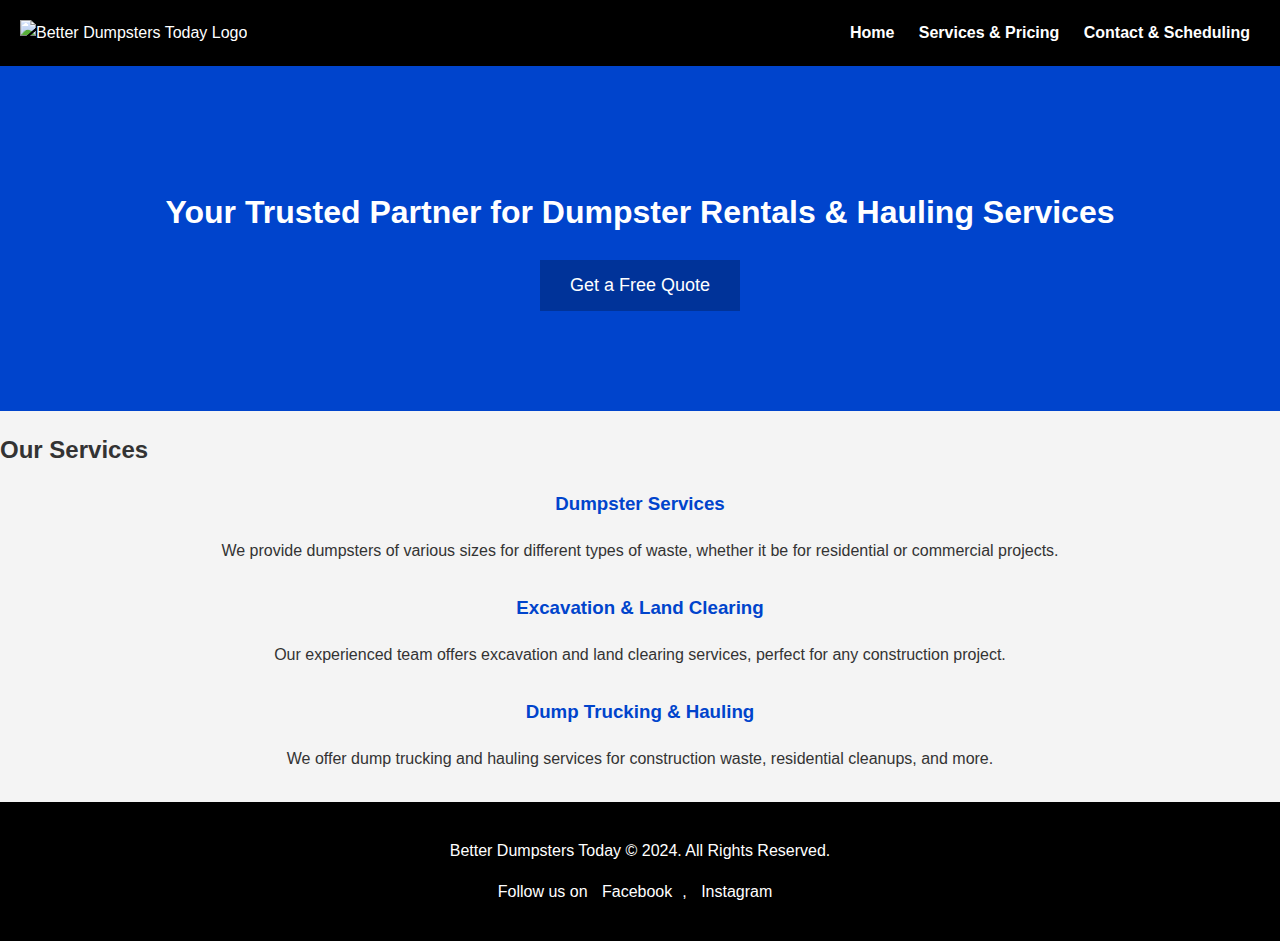
==== index.html @ 588a7b99 "Initial commit for Better Dumpsters Today website" ====
<!DOCTYPE html>
<html lang="en">

<head>
  <meta charset="UTF-8">
  <meta name="viewport" content="width=device-width, initial-scale=1.0">
  <title>Better Dumpsters Today</title>
  <link rel="stylesheet" href="css/style.css">
</head>

<body>
<!-- Header -->
<header>
  <div class="logo">
    <img src="images/logo.png" alt="Better Dumpsters Today Logo">
  </div>
  <nav>
    <a href="index.html">Home</a>
    <a href="services.html">Services & Pricing</a>
    <a href="contact.html">Contact & Scheduling</a>
  </nav>
</header>

<!-- Hero Section -->
<section id="home" class="hero">
  <h1>Your Trusted Partner for Dumpster Rentals & Hauling Services</h1>
  <button onclick="location.href='contact.html'" class="cta-button">Get a Free Quote</button>
</section>

<!-- Services Overview -->
<section id="services">
  <h2>Our Services</h2>
  <div class="service">
    <h3>Dumpster Services</h3>
    <p>We provide dumpsters of various sizes for different types of waste, whether it be for residential or commercial projects.</p>
  </div>
  <div class="service">
    <h3>Excavation & Land Clearing</h3>
    <p>Our experienced team offers excavation and land clearing services, perfect for any construction project.</p>
  </div>
  <div class="service">
    <h3>Dump Trucking & Hauling</h3>
    <p>We offer dump trucking and hauling services for construction waste, residential cleanups, and more.</p>
  </div>
</section>

<!-- Footer -->
<footer>
  <p>Better Dumpsters Today &copy; 2024. All Rights Reserved.</p>
  <p>Follow us on <a href="#">Facebook</a>, <a href="#">Instagram</a></p>
</footer>

<!-- Scripts -->
<script src="js/app.js"></script>
</body>

</html>
---- css/style.css ----
/* css/style.css */

/* General Styles */
body {
    font-family: Arial, sans-serif;
    margin: 0;
    padding: 0;
    box-sizing: border-box;
    line-height: 1.6;
    background-color: #f4f4f4;
    color: #333;
}

header {
    background-color: #000;
    color: #fff;
    padding: 20px;
    display: flex;
    justify-content: space-between;
    align-items: center;
}

header nav a {
    color: #fff;
    margin: 0 10px;
    text-decoration: none;
    font-weight: bold;
}

header nav a:hover {
    text-decoration: underline;
}

.hero {
    background-color: #0044cc;
    color: #fff;
    padding: 100px 20px;
    text-align: center;
}

.cta-button {
    background-color: #003399;
    color: #fff;
    padding: 15px 30px;
    border: none;
    font-size: 18px;
    cursor: pointer;
    transition: background-color 0.3s;
}

.cta-button:hover {
    background-color: #002266;
}

/* Services Section */
.services-section {
    padding: 50px 20px;
    background-color: #fff;
}

.service {
    margin-bottom: 30px;
    text-align: center;
}

.service img {
    width: 100%;
    max-width: 300px;
    height: auto;
}

.service h3 {
    color: #0044cc;
}

/* Contact Section */
.contact-section {
    padding: 50px 20px;
    background-color: #f2f2f2;
}

form label {
    display: block;
    margin-bottom: 5px;
    font-weight: bold;
}

form input, form select {
    width: 100%;
    padding: 10px;
    margin-bottom: 20px;
    border: 1px solid #ccc;
    border-radius: 5px;
}

form button {
    background-color: #0044cc;
    color: #fff;
    padding: 10px 20px;
    border: none;
    cursor: pointer;
    transition: background-color 0.3s;
}

form button:hover {
    background-color: #003399;
}

/* Footer */
footer {
    background-color: #000;
    color: #fff;
    padding: 20px;
    text-align: center;
}

footer a {
    color: #fff;
    text-decoration: none;
    margin: 0 10px;
}

footer a:hover {
    text-decoration: underline;
}

/* Responsive Styles */
@media (max-width: 768px) {
    header {
        flex-direction: column;
        text-align: center;
    }

    .hero {
        padding: 50px 20px;
    }
}
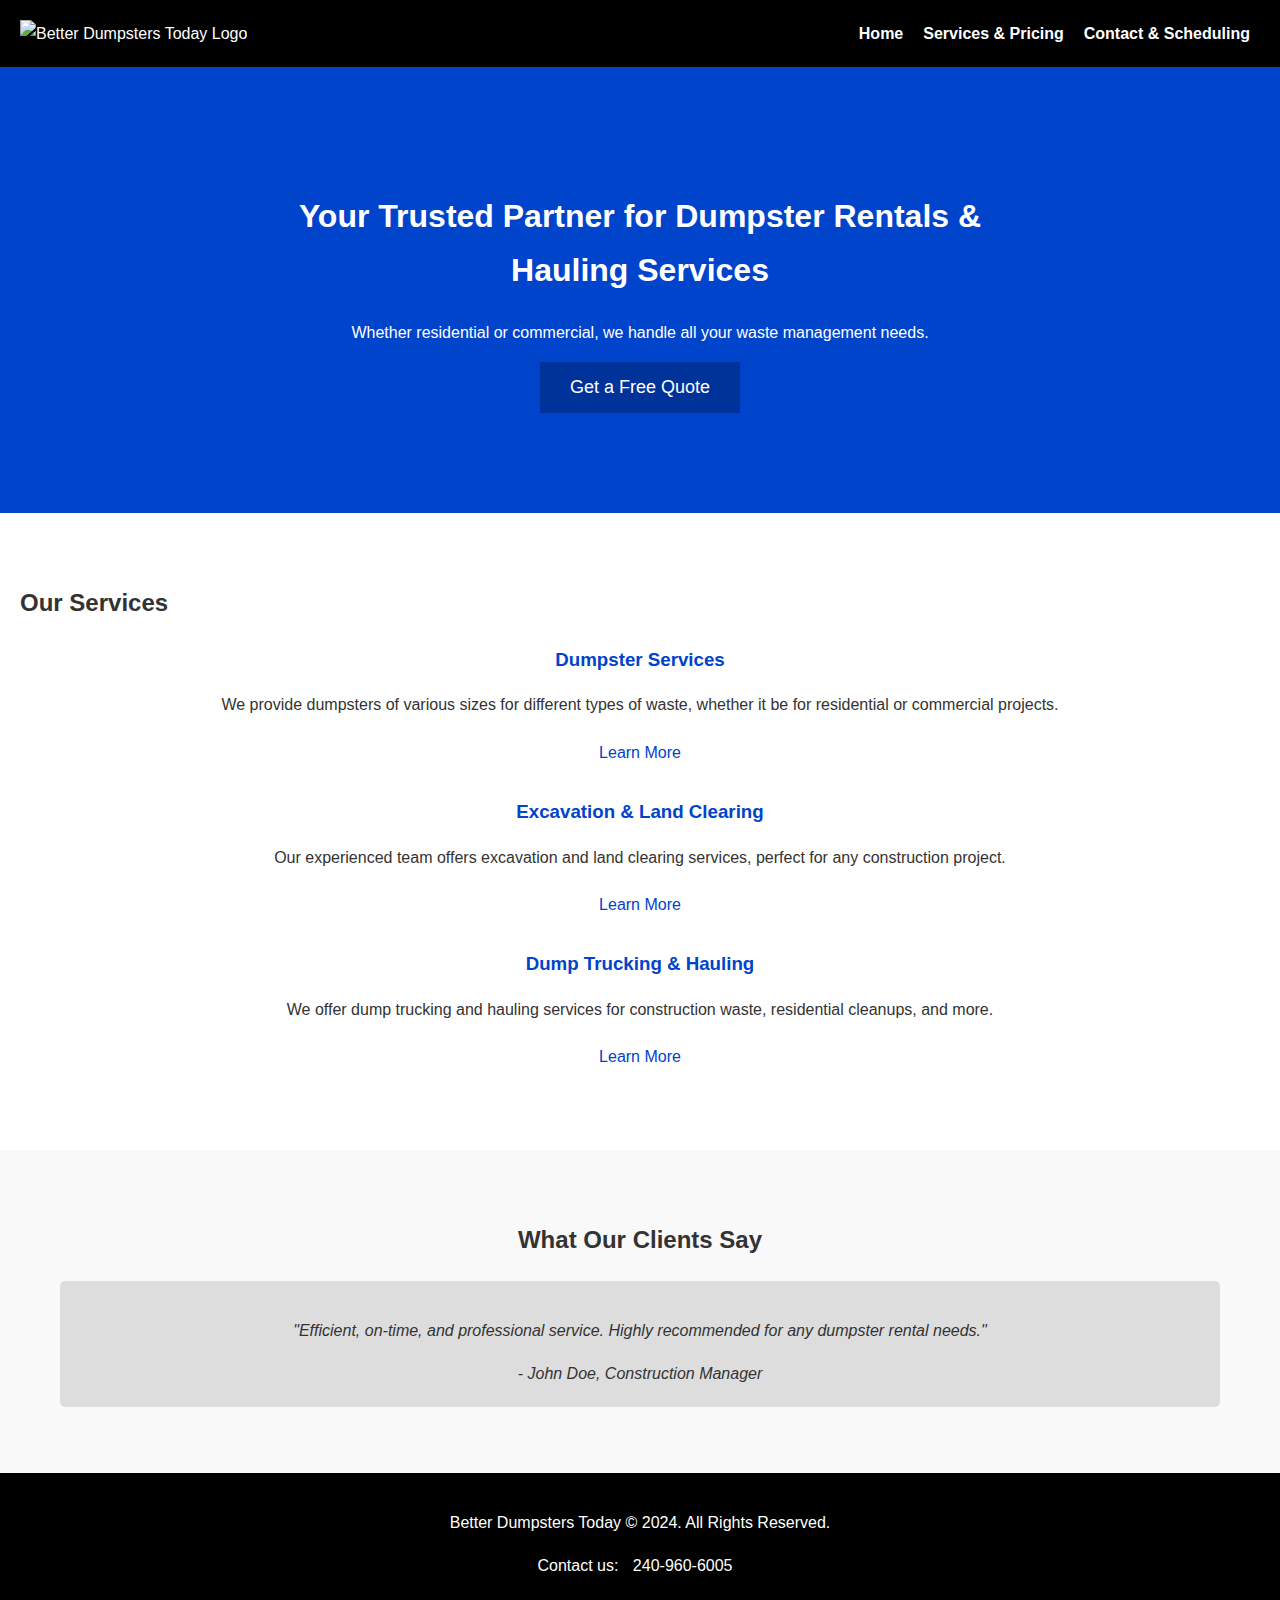
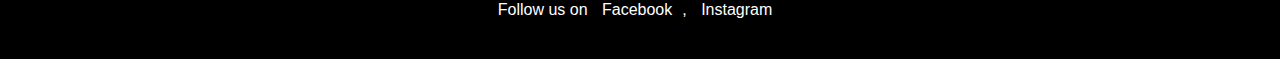
==== commit b0051c9b: "Initial commit" ====
--- a/index.html
+++ b/index.html
@@ -5,53 +5,89 @@
   <meta charset="UTF-8">
   <meta name="viewport" content="width=device-width, initial-scale=1.0">
   <title>Better Dumpsters Today</title>
+  <meta name="description" content="Better Dumpsters Today provides dumpster rentals, excavation, and hauling services. Get your free quote now!">
+  <meta name="keywords" content="dumpster rental, excavation, land clearing, dump truck, hauling service, Glen Dale MD">
   <link rel="stylesheet" href="css/style.css">
 </head>
 
 <body>
-<!-- Header -->
+
+<!-- Updated Header with New Logo -->
 <header>
   <div class="logo">
-    <img src="images/logo.png" alt="Better Dumpsters Today Logo">
+    <img src="images/updated-logo.png" alt="Better Dumpsters Today Logo">
   </div>
+  <button class="menu-toggle">☰</button>
   <nav>
-    <a href="index.html">Home</a>
-    <a href="services.html">Services & Pricing</a>
-    <a href="contact.html">Contact & Scheduling</a>
+    <a href="index.html" class="nav-link">Home</a>
+    <a href="services.html" class="nav-link">Services & Pricing</a>
+    <a href="contact.html" class="nav-link">Contact & Scheduling</a>
   </nav>
 </header>
 
 <!-- Hero Section -->
-<section id="home" class="hero">
-  <h1>Your Trusted Partner for Dumpster Rentals & Hauling Services</h1>
-  <button onclick="location.href='contact.html'" class="cta-button">Get a Free Quote</button>
+<section id="home" class="hero" style="background-image: url('images/hero-bg.jpg');">
+  <div class="hero-content">
+    <h1>Your Trusted Partner for Dumpster Rentals & Hauling Services</h1>
+    <p>Whether residential or commercial, we handle all your waste management needs.</p>
+    <button onclick="document.getElementById('quoteForm').style.display='block'" class="cta-button">Get a Free Quote</button>
+  </div>
+  
+  <!-- Quote Form Modal -->
+  <div id="quoteForm" class="modal">
+    <div class="modal-content">
+      <span class="close" onclick="document.getElementById('quoteForm').style.display='none'">×</span>
+      <h2>Request a Free Quote</h2>
+      <form id="quoteForm">
+        <input type="text" placeholder="Your Name" required>
+        <input type="email" placeholder="Your Email" required>
+        <input type="tel" placeholder="Phone Number" required>
+        <textarea placeholder="Project Details" required></textarea>
+        <button type="submit" class="submit-button">Submit</button>
+      </form>
+    </div>
+  </div>
 </section>
 
 <!-- Services Overview -->
 <section id="services">
   <h2>Our Services</h2>
   <div class="service">
-    <h3>Dumpster Services</h3>
+    <h3><i class="fas fa-dumpster"></i> Dumpster Services</h3>
     <p>We provide dumpsters of various sizes for different types of waste, whether it be for residential or commercial projects.</p>
+    <a href="services.html#dumpster-services" class="learn-more">Learn More</a>
   </div>
   <div class="service">
-    <h3>Excavation & Land Clearing</h3>
+    <h3><i class="fas fa-tractor"></i> Excavation & Land Clearing</h3>
     <p>Our experienced team offers excavation and land clearing services, perfect for any construction project.</p>
+    <a href="services.html#excavation-services" class="learn-more">Learn More</a>
   </div>
   <div class="service">
-    <h3>Dump Trucking & Hauling</h3>
+    <h3><i class="fas fa-truck-moving"></i> Dump Trucking & Hauling</h3>
     <p>We offer dump trucking and hauling services for construction waste, residential cleanups, and more.</p>
+    <a href="services.html#hauling-services" class="learn-more">Learn More</a>
   </div>
+</section>
+
+<!-- Testimonials -->
+<section id="testimonials">
+  <h2>What Our Clients Say</h2>
+  <blockquote>
+    <p>"Efficient, on-time, and professional service. Highly recommended for any dumpster rental needs."</p>
+    <cite>- John Doe, Construction Manager</cite>
+  </blockquote>
 </section>
 
 <!-- Footer -->
 <footer>
-  <p>Better Dumpsters Today &copy; 2024. All Rights Reserved.</p>
+  <p>Better Dumpsters Today © 2024. All Rights Reserved.</p>
+  <p>Contact us: <a href="tel:240-960-6005">240-960-6005</a></p>
   <p>Follow us on <a href="#">Facebook</a>, <a href="#">Instagram</a></p>
 </footer>
 
 <!-- Scripts -->
+<script src="https://kit.fontawesome.com/yourkitcode.js" crossorigin="anonymous"></script>
 <script src="js/app.js"></script>
 </body>
 
-</html>
+</html>--- a/css/style.css
+++ b/css/style.css
@@ -2,15 +2,16 @@
 
 /* General Styles */
 body {
-    font-family: Arial, sans-serif;
+    font-family: 'Segoe UI', Tahoma, Geneva, Verdana, sans-serif; /* Updated for a more modern look */
     margin: 0;
     padding: 0;
     box-sizing: border-box;
-    line-height: 1.6;
+    line-height: 1.7; /* Increased for better readability */
     background-color: #f4f4f4;
     color: #333;
 }
 
+/* Header Section */
 header {
     background-color: #000;
     color: #fff;
@@ -18,6 +19,24 @@
     display: flex;
     justify-content: space-between;
     align-items: center;
+    position: relative;
+}
+
+header .logo img {
+    height: 50px;
+}
+
+.menu-toggle {
+    display: none;
+    background: none;
+    border: none;
+    color: #fff;
+    font-size: 24px;
+    cursor: pointer;
+}
+
+header nav {
+    display: flex;
 }
 
 header nav a {
@@ -31,11 +50,19 @@
     text-decoration: underline;
 }
 
+/* Hero Section */
 .hero {
     background-color: #0044cc;
     color: #fff;
     padding: 100px 20px;
     text-align: center;
+    background-size: cover;
+    background-position: center;
+}
+
+.hero-content {
+    max-width: 800px;
+    margin: 0 auto;
 }
 
 .cta-button {
@@ -53,7 +80,7 @@
 }
 
 /* Services Section */
-.services-section {
+#services {
     padding: 50px 20px;
     background-color: #fff;
 }
@@ -63,29 +90,98 @@
     text-align: center;
 }
 
-.service img {
-    width: 100%;
-    max-width: 300px;
-    height: auto;
-}
-
 .service h3 {
     color: #0044cc;
+    margin-bottom: 10px;
+}
+
+.service p {
+    margin-bottom: 10px;
+}
+
+.learn-more {
+    color: #0044cc;
+    text-decoration: none;
+    display: inline-block;
+    margin-top: 10px;
+}
+
+.learn-more:hover {
+    text-decoration: underline;
+}
+
+/* Testimonials */
+#testimonials {
+    background-color: #f9f9f9;
+    padding: 50px 20px;
+    text-align: center;
+}
+
+#testimonials blockquote {
+    font-style: italic;
+    background: #ddd;
+    padding: 20px;
+    border-radius: 5px;
+    position: relative;
+}
+
+#testimonials cite {
+    display: block;
+    margin-top: 10px;
+}
+
+/* Modal Styles */
+.modal {
+    display: none;
+    position: fixed;
+    z-index: 1;
+    left: 0;
+    top: 0;
+    width: 100%;
+    height: 100%;
+    overflow: auto;
+    background-color: rgba(0,0,0,0.4);
+}
+
+.modal-content {
+    background-color: #fefefe;
+    margin: 15% auto;
+    padding: 20px;
+    border: 1px solid #888;
+    width: 80%;
+    max-width: 500px;
+    position: relative;
+}
+
+.close {
+    color: #aaa;
+    float: right;
+    font-size: 28px;
+    font-weight: bold;
+    cursor: pointer;
+}
+
+.close:hover,
+.close:focus {
+    color: black;
+    text-decoration: none;
+    cursor: pointer;
 }
 
 /* Contact Section */
-.contact-section {
+#contact {
     padding: 50px 20px;
     background-color: #f2f2f2;
 }
 
-form label {
+#contact form label {
     display: block;
     margin-bottom: 5px;
     font-weight: bold;
 }
 
-form input, form select {
+#contact form input,
+#contact form select {
     width: 100%;
     padding: 10px;
     margin-bottom: 20px;
@@ -93,7 +189,7 @@
     border-radius: 5px;
 }
 
-form button {
+#contact form button {
     background-color: #0044cc;
     color: #fff;
     padding: 10px 20px;
@@ -102,8 +198,14 @@
     transition: background-color 0.3s;
 }
 
-form button:hover {
+#contact form button:hover {
     background-color: #003399;
+}
+
+/* 404 Page */
+.not-found {
+    text-align: center;
+    padding: 100px 20px;
 }
 
 /* Footer */
@@ -131,7 +233,30 @@
         text-align: center;
     }
 
+    .menu-toggle {
+        display: block;
+    }
+
+    header nav {
+        display: none;
+        width: 100%;
+        flex-direction: column;
+        margin-top: 20px;
+    }
+
+    header nav.active {
+        display: flex;
+    }
+
+    header nav a {
+        margin: 10px 0;
+    }
+
     .hero {
         padding: 50px 20px;
     }
-}
+
+    .modal-content {
+        width: 90%;
+    }
+}
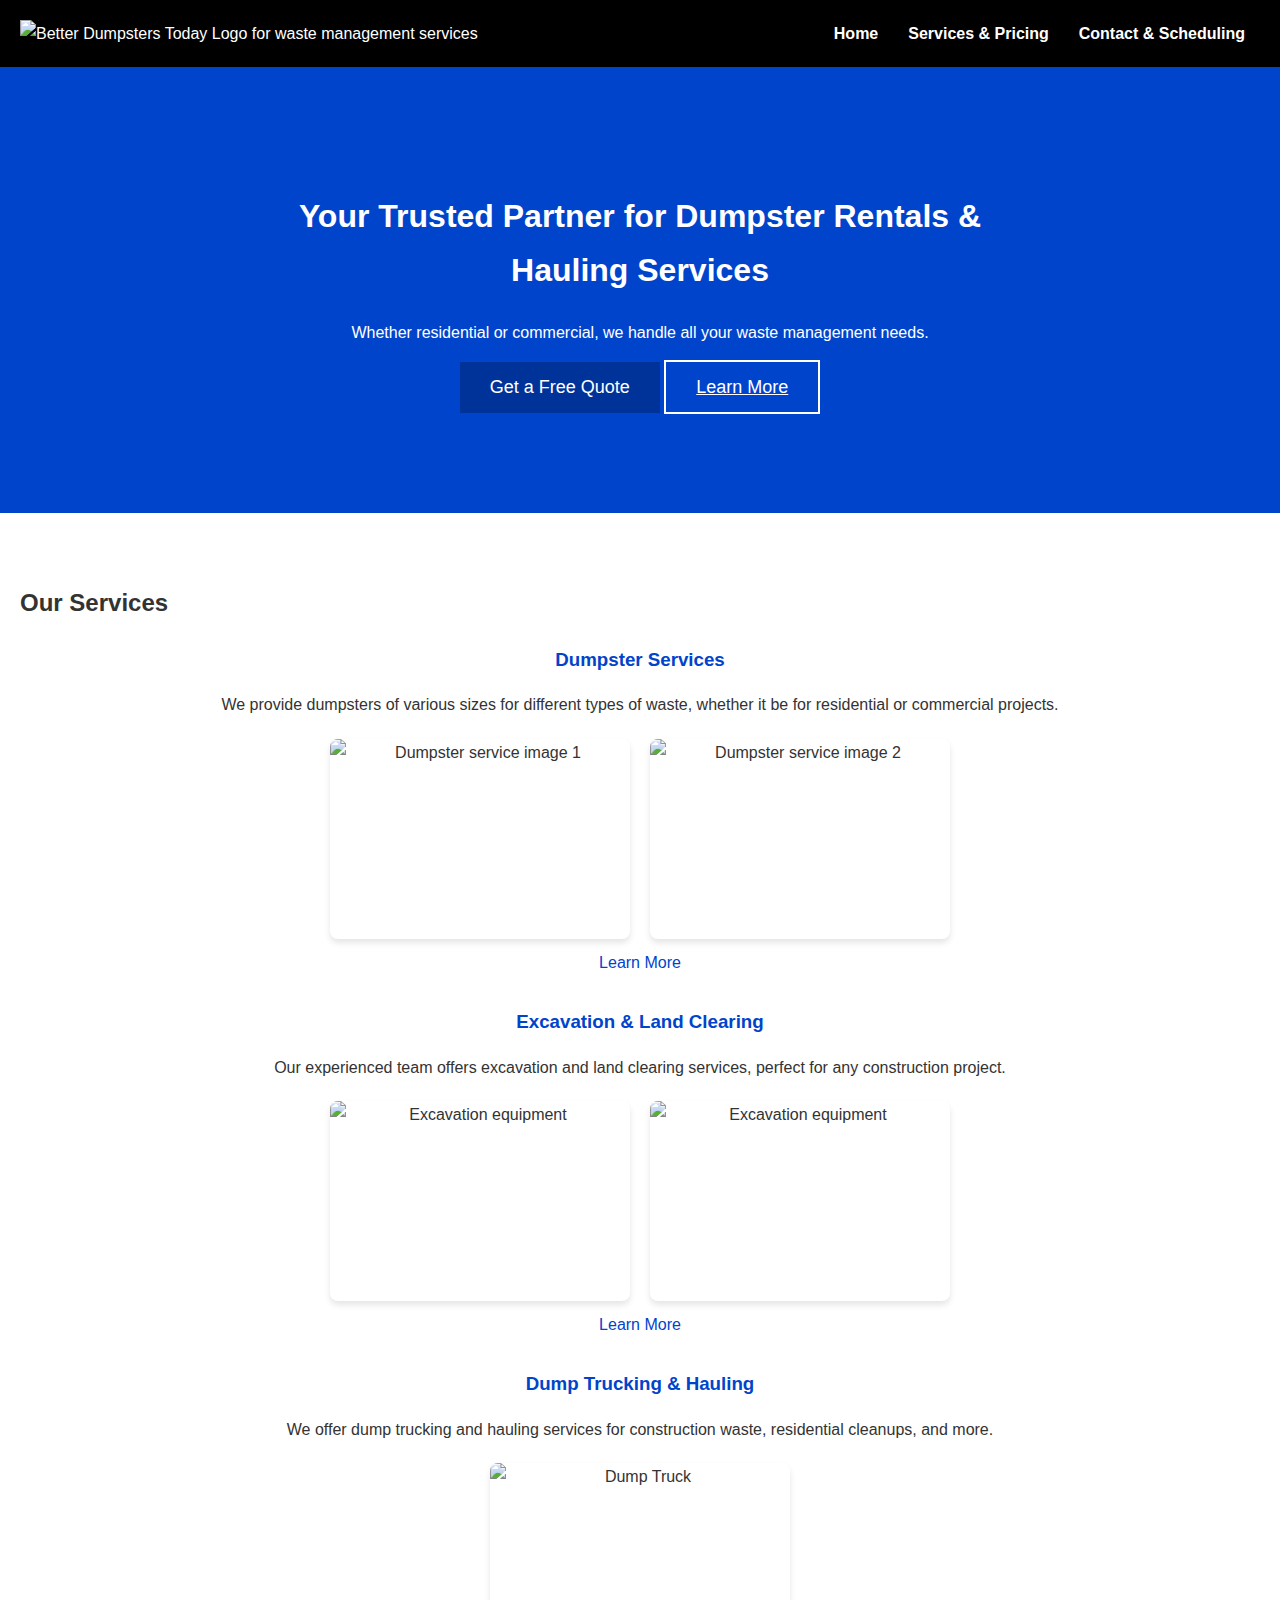
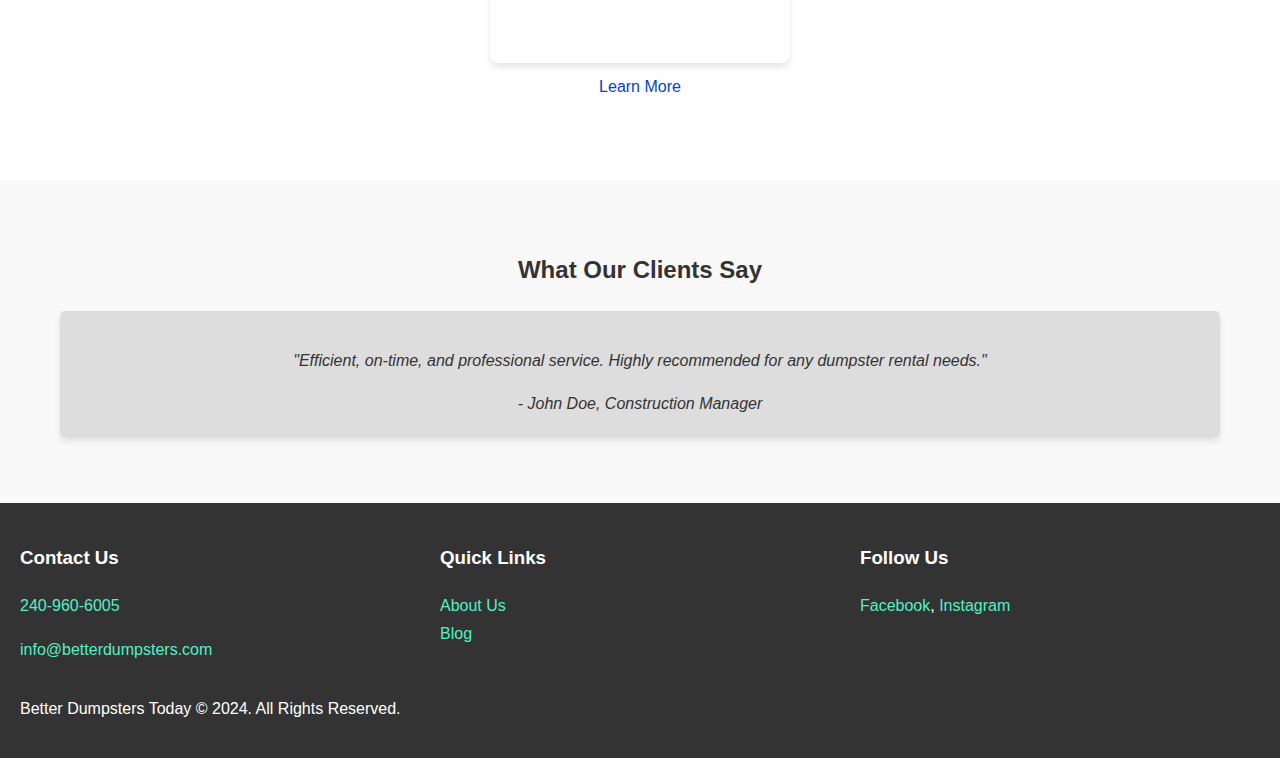
==== commit 3f1bc705: "- **Update `index.html` for CodeSandbox exercises**: Updated `index.html` files across multiple exer" ====
--- a/index.html
+++ b/index.html
@@ -4,90 +4,147 @@
 <head>
   <meta charset="UTF-8">
   <meta name="viewport" content="width=device-width, initial-scale=1.0">
-  <title>Better Dumpsters Today</title>
-  <meta name="description" content="Better Dumpsters Today provides dumpster rentals, excavation, and hauling services. Get your free quote now!">
+  <title>Better Dumpsters Today - Dumpster Rentals, Excavation & Hauling Services in Glen Dale MD</title>
+  <meta name="description" content="Better Dumpsters Today offers dumpster rentals, excavation, and hauling services in Glen Dale, MD. Get a free quote for your waste management needs today!">
   <meta name="keywords" content="dumpster rental, excavation, land clearing, dump truck, hauling service, Glen Dale MD">
   <link rel="stylesheet" href="css/style.css">
+  <script src="https://kit.fontawesome.com/yourkitcode.js" crossorigin="anonymous"></script>
+  <link rel="stylesheet" href="https://cdnjs.cloudflare.com/ajax/libs/Swiper/8.0.7/swiper-bundle.min.css">
 </head>
 
 <body>
 
-<!-- Updated Header with New Logo -->
+<!-- Header with Enhanced Navigation -->
 <header>
   <div class="logo">
-    <img src="images/updated-logo.png" alt="Better Dumpsters Today Logo">
+    <img src="img/dumpster-logo.jpg" alt="Better Dumpsters Today Logo for waste management services">
   </div>
-  <button class="menu-toggle">☰</button>
+  <button class="menu-toggle" aria-label="Toggle menu">☰</button>
   <nav>
-    <a href="index.html" class="nav-link">Home</a>
+    <a href="index.html" class="nav-link"><i class="fas fa-home"></i> Home</a>
     <a href="services.html" class="nav-link">Services & Pricing</a>
     <a href="contact.html" class="nav-link">Contact & Scheduling</a>
   </nav>
 </header>
 
-<!-- Hero Section -->
-<section id="home" class="hero" style="background-image: url('images/hero-bg.jpg');">
+<!-- Hero Section with Responsive Background -->
+<section id="home" class="hero" style="background-image: url('images/hero-bg.jpg'); background-size: cover; background-position: center;">
   <div class="hero-content">
     <h1>Your Trusted Partner for Dumpster Rentals & Hauling Services</h1>
     <p>Whether residential or commercial, we handle all your waste management needs.</p>
     <button onclick="document.getElementById('quoteForm').style.display='block'" class="cta-button">Get a Free Quote</button>
+    <a href="services.html" class="cta-button secondary">Learn More</a>
   </div>
-  
+
   <!-- Quote Form Modal -->
-  <div id="quoteForm" class="modal">
+  <div id="quoteForm" class="modal" role="dialog" aria-labelledby="quoteFormTitle" aria-hidden="true">
     <div class="modal-content">
-      <span class="close" onclick="document.getElementById('quoteForm').style.display='none'">×</span>
-      <h2>Request a Free Quote</h2>
-      <form id="quoteForm">
-        <input type="text" placeholder="Your Name" required>
-        <input type="email" placeholder="Your Email" required>
-        <input type="tel" placeholder="Phone Number" required>
-        <textarea placeholder="Project Details" required></textarea>
+      <span class="close" onclick="document.getElementById('quoteForm').style.display='none'" aria-label="Close">&times;</span>
+      <h2 id="quoteFormTitle">Request a Free Quote</h2>
+      <form id="quoteForm" aria-labelledby="quoteFormTitle">
+        <input type="text" placeholder="Your Name" required aria-label="Your Name">
+        <input type="email" placeholder="Your Email" required aria-label="Your Email">
+        <input type="tel" placeholder="Phone Number" required aria-label="Phone Number">
+        <textarea placeholder="Project Details" required aria-label="Project Details"></textarea>
         <button type="submit" class="submit-button">Submit</button>
       </form>
     </div>
   </div>
 </section>
 
-<!-- Services Overview -->
+<!-- Services Overview with Icons -->
 <section id="services">
   <h2>Our Services</h2>
   <div class="service">
     <h3><i class="fas fa-dumpster"></i> Dumpster Services</h3>
     <p>We provide dumpsters of various sizes for different types of waste, whether it be for residential or commercial projects.</p>
+
+    <!-- All the images added under Dumpster Services -->
+    <div class="equipment-images">
+      <img src="img/dumpster2.jpg" alt="Dumpster service image 1" class="service-image">
+      <img src="img/dumpster3.jpg" alt="Dumpster service image 2" class="service-image">
+    </div>
+
     <a href="services.html#dumpster-services" class="learn-more">Learn More</a>
   </div>
   <div class="service">
     <h3><i class="fas fa-tractor"></i> Excavation & Land Clearing</h3>
     <p>Our experienced team offers excavation and land clearing services, perfect for any construction project.</p>
+    <div class="equipment-images">
+      <img src="img/IMG_3371.jpg" alt="Excavation equipment" class="service-image">
+      <img src="img/IMG_3370.jpg" alt="Excavation equipment" class="service-image">
+    </div>
     <a href="services.html#excavation-services" class="learn-more">Learn More</a>
   </div>
   <div class="service">
     <h3><i class="fas fa-truck-moving"></i> Dump Trucking & Hauling</h3>
     <p>We offer dump trucking and hauling services for construction waste, residential cleanups, and more.</p>
+    <div class="truck-image">
+      <img src="img/IMG_3372.jpg" alt="Dump Truck" class="service-image">
+    </div>
     <a href="services.html#hauling-services" class="learn-more">Learn More</a>
   </div>
 </section>
 
-<!-- Testimonials -->
+<!-- Testimonials with Carousel -->
 <section id="testimonials">
   <h2>What Our Clients Say</h2>
-  <blockquote>
-    <p>"Efficient, on-time, and professional service. Highly recommended for any dumpster rental needs."</p>
-    <cite>- John Doe, Construction Manager</cite>
-  </blockquote>
+  <div class="testimonial-carousel swiper-container">
+    <div class="swiper-wrapper">
+      <div class="swiper-slide">
+        <blockquote>
+          <p>"Efficient, on-time, and professional service. Highly recommended for any dumpster rental needs."</p>
+          <cite>- John Doe, Construction Manager</cite>
+        </blockquote>
+      </div>
+      <!-- Add more testimonials here -->
+    </div>
+    <div class="swiper-button-next"></div>
+    <div class="swiper-button-prev"></div>
+  </div>
 </section>
 
-<!-- Footer -->
+<!-- Enhanced Footer -->
 <footer>
-  <p>Better Dumpsters Today © 2024. All Rights Reserved.</p>
-  <p>Contact us: <a href="tel:240-960-6005">240-960-6005</a></p>
-  <p>Follow us on <a href="#">Facebook</a>, <a href="#">Instagram</a></p>
+  <div class="footer-content">
+    <div class="footer-section">
+      <h3>Contact Us</h3>
+      <p><a href="tel:240-960-6005">240-960-6005</a></p>
+      <p><a href="mailto:info@betterdumpsters.com">info@betterdumpsters.com</a></p>
+    </div>
+    <div class="footer-section">
+      <h3>Quick Links</h3>
+      <ul>
+        <li><a href="about.html">About Us</a></li>
+        <li><a href="blog.html">Blog</a></li>
+      </ul>
+    </div>
+    <div class="footer-section">
+      <h3>Follow Us</h3>
+      <p><a href="#" aria-label="Facebook">Facebook</a>, <a href="#" aria-label="Instagram">Instagram</a></p>
+    </div>
+  </div>
+  <p class="copyright">Better Dumpsters Today © 2024. All Rights Reserved.</p>
 </footer>
 
 <!-- Scripts -->
-<script src="https://kit.fontawesome.com/yourkitcode.js" crossorigin="anonymous"></script>
-<script src="js/app.js"></script>
+<script src="https://cdnjs.cloudflare.com/ajax/libs/Swiper/8.0.7/swiper-bundle.min.js" defer></script>
+<script src="js/app.js" defer></script>
+<script>
+  document.addEventListener('DOMContentLoaded', function () {
+    // Initialize testimonial carousel
+    new Swiper('.testimonial-carousel', {
+      loop: true,
+      autoplay: {
+        delay: 5000,
+      },
+      navigation: {
+        nextEl: '.swiper-button-next',
+        prevEl: '.swiper-button-prev',
+      },
+    });
+  });
+</script>
 </body>
 
-</html>+</html>
--- a/css/style.css
+++ b/css/style.css
@@ -1,14 +1,20 @@
-/* css/style.css */
-
 /* General Styles */
+:root {
+    --primary-color: #0044cc;
+    --secondary-color: #003399;
+    --background-color: #f4f4f4;
+    --text-color: #333;
+    --accent-color: #55efc4; /* New accent color for UI elements */
+}
+
 body {
-    font-family: 'Segoe UI', Tahoma, Geneva, Verdana, sans-serif; /* Updated for a more modern look */
+    font-family: 'Segoe UI', Tahoma, Geneva, Verdana, sans-serif;
     margin: 0;
     padding: 0;
     box-sizing: border-box;
-    line-height: 1.7; /* Increased for better readability */
-    background-color: #f4f4f4;
-    color: #333;
+    line-height: 1.7;
+    background-color: var(--background-color);
+    color: var(--text-color);
 }
 
 /* Header Section */
@@ -19,11 +25,14 @@
     display: flex;
     justify-content: space-between;
     align-items: center;
-    position: relative;
+    position: sticky;
+    top: 0;
+    z-index: 1000;
 }
 
 header .logo img {
-    height: 50px;
+    max-height: 60px; /* Adjust logo size */
+    width: auto; /* Maintain aspect ratio */
 }
 
 .menu-toggle {
@@ -37,27 +46,28 @@
 
 header nav {
     display: flex;
+    align-items: center; /* Vertically centers the nav items */
 }
 
 header nav a {
     color: #fff;
-    margin: 0 10px;
+    margin: 0 15px; /* Adds spacing between the links */
     text-decoration: none;
     font-weight: bold;
+    transition: color 0.3s;
 }
 
 header nav a:hover {
-    text-decoration: underline;
+    color: var(--accent-color);
 }
 
 /* Hero Section */
 .hero {
-    background-color: #0044cc;
+    background-color: var(--primary-color);
     color: #fff;
     padding: 100px 20px;
     text-align: center;
-    background-size: cover;
-    background-position: center;
+    background-image: linear-gradient(to right, var(--primary-color), var(--secondary-color));
 }
 
 .hero-content {
@@ -66,7 +76,7 @@
 }
 
 .cta-button {
-    background-color: #003399;
+    background-color: var(--secondary-color);
     color: #fff;
     padding: 15px 30px;
     border: none;
@@ -77,6 +87,18 @@
 
 .cta-button:hover {
     background-color: #002266;
+}
+
+.cta-button.secondary {
+    background-color: transparent;
+    border: 2px solid #fff;
+    padding: 15px 30px;
+    color: #fff;
+}
+
+.cta-button.secondary:hover {
+    background-color: #fff;
+    color: var(--primary-color);
 }
 
 /* Services Section */
@@ -91,7 +113,7 @@
 }
 
 .service h3 {
-    color: #0044cc;
+    color: var(--primary-color);
     margin-bottom: 10px;
 }
 
@@ -100,14 +122,59 @@
 }
 
 .learn-more {
-    color: #0044cc;
+    color: var(--primary-color);
     text-decoration: none;
     display: inline-block;
     margin-top: 10px;
+    transition: color 0.3s;
 }
 
 .learn-more:hover {
+    color: var(--secondary-color);
     text-decoration: underline;
+}
+
+/* Equipment Images */
+.equipment-images {
+    display: flex;
+    justify-content: center;
+    gap: 20px;
+    margin-top: 20px;
+}
+
+.service-image {
+    max-width: 300px;
+    width: 100%;
+    height: 200px;
+    object-fit: cover;
+    border-radius: 8px;
+    box-shadow: 0 4px 6px rgba(0, 0, 0, 0.1);
+    transition: transform 0.3s;
+}
+
+.service-image:hover {
+    transform: scale(1.05);
+}
+
+/* Specific styling for the truck image */
+.truck-image {
+    display: flex;
+    justify-content: center;
+    margin-top: 20px;
+}
+
+.truck-image img {
+    max-width: 300px;
+    width: 100%;
+    height: 200px;
+    object-fit: cover;
+    border-radius: 8px;
+    box-shadow: 0 4px 6px rgba(0, 0, 0, 0.1);
+    transition: transform 0.3s;
+}
+
+.truck-image img:hover {
+    transform: scale(1.05);
 }
 
 /* Testimonials */
@@ -123,6 +190,7 @@
     padding: 20px;
     border-radius: 5px;
     position: relative;
+    box-shadow: 0 4px 6px rgba(0, 0, 0, 0.1);
 }
 
 #testimonials cite {
@@ -151,6 +219,7 @@
     width: 80%;
     max-width: 500px;
     position: relative;
+    box-shadow: 0 4px 8px rgba(0,0,0,0.1);
 }
 
 .close {
@@ -168,95 +237,52 @@
     cursor: pointer;
 }
 
-/* Contact Section */
-#contact {
-    padding: 50px 20px;
-    background-color: #f2f2f2;
-}
-
-#contact form label {
-    display: block;
-    margin-bottom: 5px;
-    font-weight: bold;
-}
-
-#contact form input,
-#contact form select {
-    width: 100%;
-    padding: 10px;
-    margin-bottom: 20px;
-    border: 1px solid #ccc;
-    border-radius: 5px;
-}
-
-#contact form button {
-    background-color: #0044cc;
-    color: #fff;
-    padding: 10px 20px;
-    border: none;
-    cursor: pointer;
-    transition: background-color 0.3s;
-}
-
-#contact form button:hover {
-    background-color: #003399;
-}
-
-/* 404 Page */
-.not-found {
-    text-align: center;
-    padding: 100px 20px;
-}
-
-/* Footer */
+/* Footer Styles */
 footer {
-    background-color: #000;
-    color: #fff;
-    padding: 20px;
-    text-align: center;
-}
-
-footer a {
-    color: #fff;
-    text-decoration: none;
-    margin: 0 10px;
-}
-
-footer a:hover {
+    background-color: #333;
+    color: #fff;
+    padding: 20px;
+    text-align: left;
+}
+
+.footer-content {
+    display: flex;
+    justify-content: space-between;
+    flex-wrap: wrap;
+    gap: 20px;
+}
+
+.footer-section {
+    flex: 1;
+    min-width: 200px;
+}
+
+.footer-section ul {
+    list-style: none;
+    padding: 0;
+}
+
+.footer-section a {
+    color: var(--accent-color);
+    text-decoration: none;
+}
+
+.footer-section a:hover {
     text-decoration: underline;
 }
 
-/* Responsive Styles */
-@media (max-width: 768px) {
-    header {
-        flex-direction: column;
-        text-align: center;
-    }
-
-    .menu-toggle {
-        display: block;
-    }
-
-    header nav {
-        display: none;
-        width: 100%;
-        flex-direction: column;
-        margin-top: 20px;
-    }
-
-    header nav.active {
-        display: flex;
-    }
-
-    header nav a {
-        margin: 10px 0;
-    }
-
-    .hero {
-        padding: 50px 20px;
-    }
-
-    .modal-content {
-        width: 90%;
-    }
-}
+/* Quick Link Hover Effect */
+.quick-links a:hover {
+    color: var(--secondary-color);
+    transition: color 0.3s;
+}
+
+/* Swiper Buttons Styling */
+.swiper-button-next, .swiper-button-prev {
+    color: #fff;
+    transition: color 0.3s;
+}
+
+.swiper-button-next:hover, .swiper-button-prev:hover {
+    color: var(--accent-color);
+}
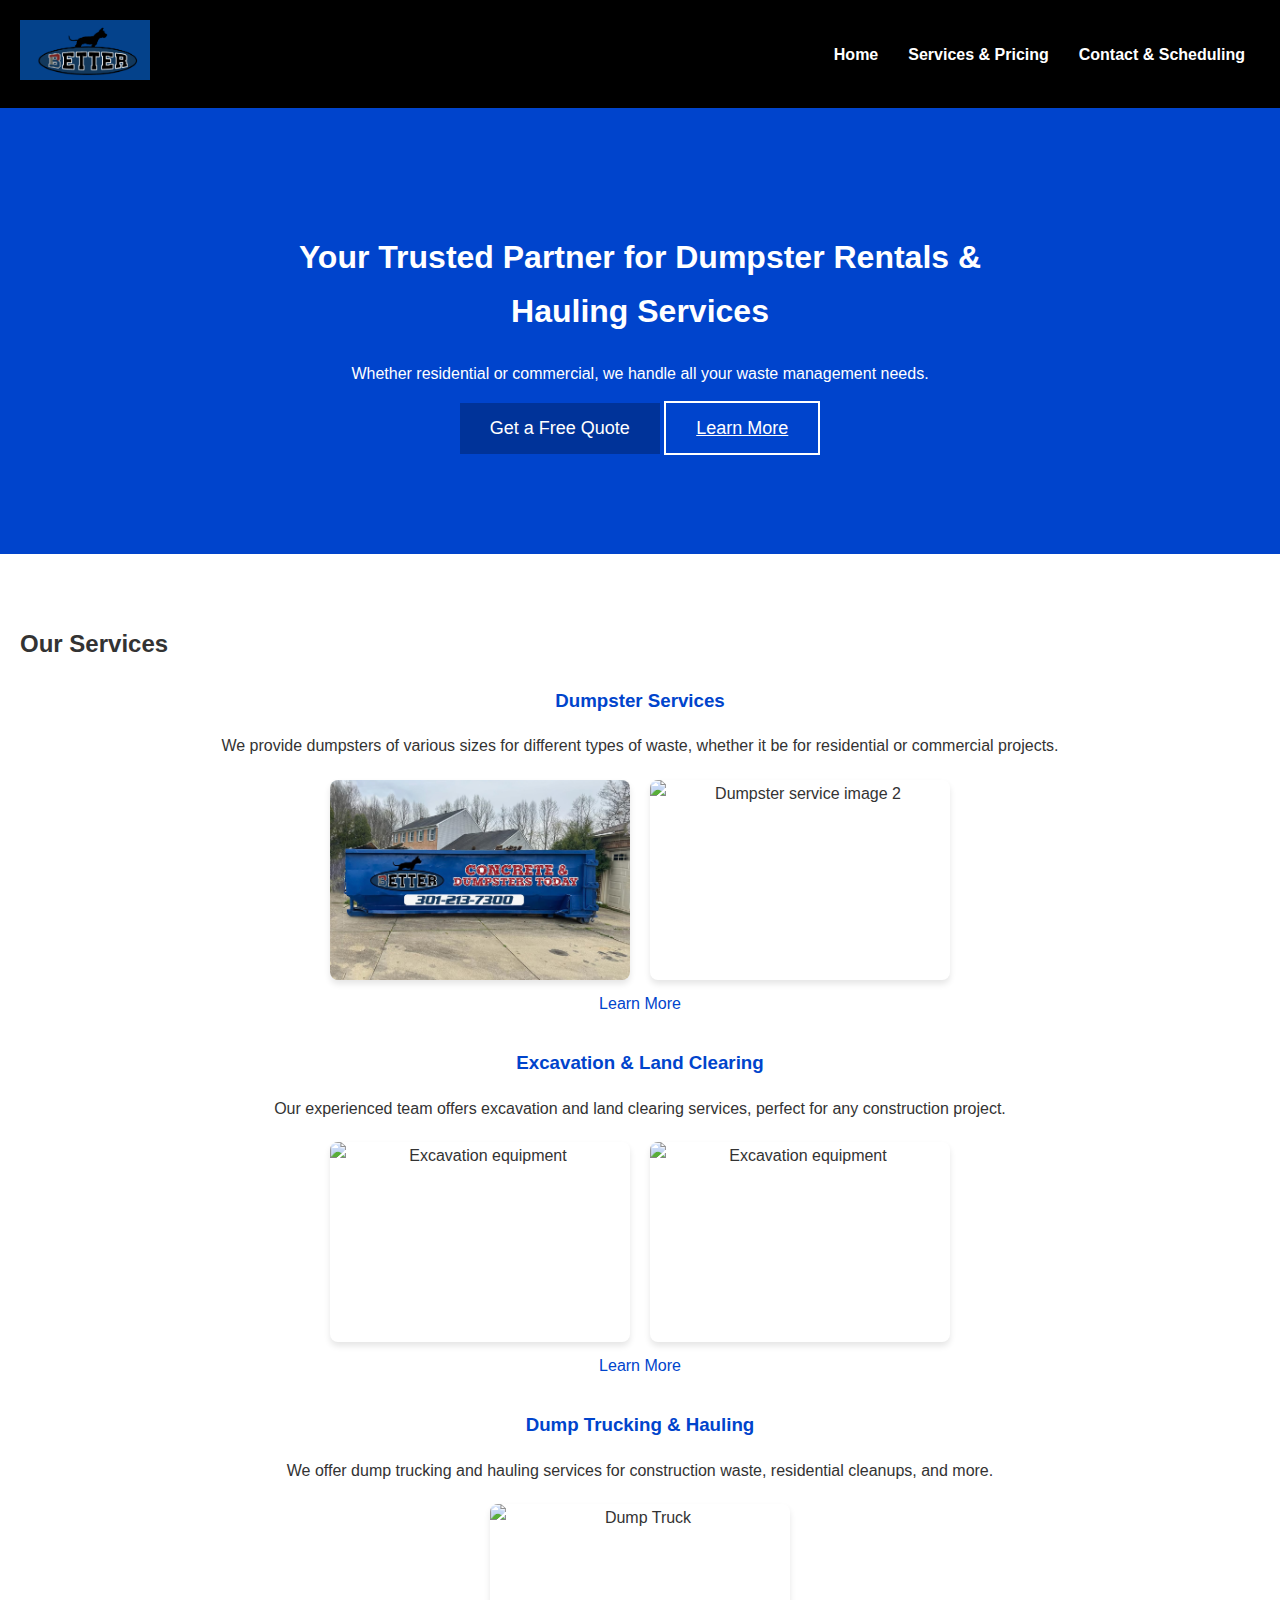
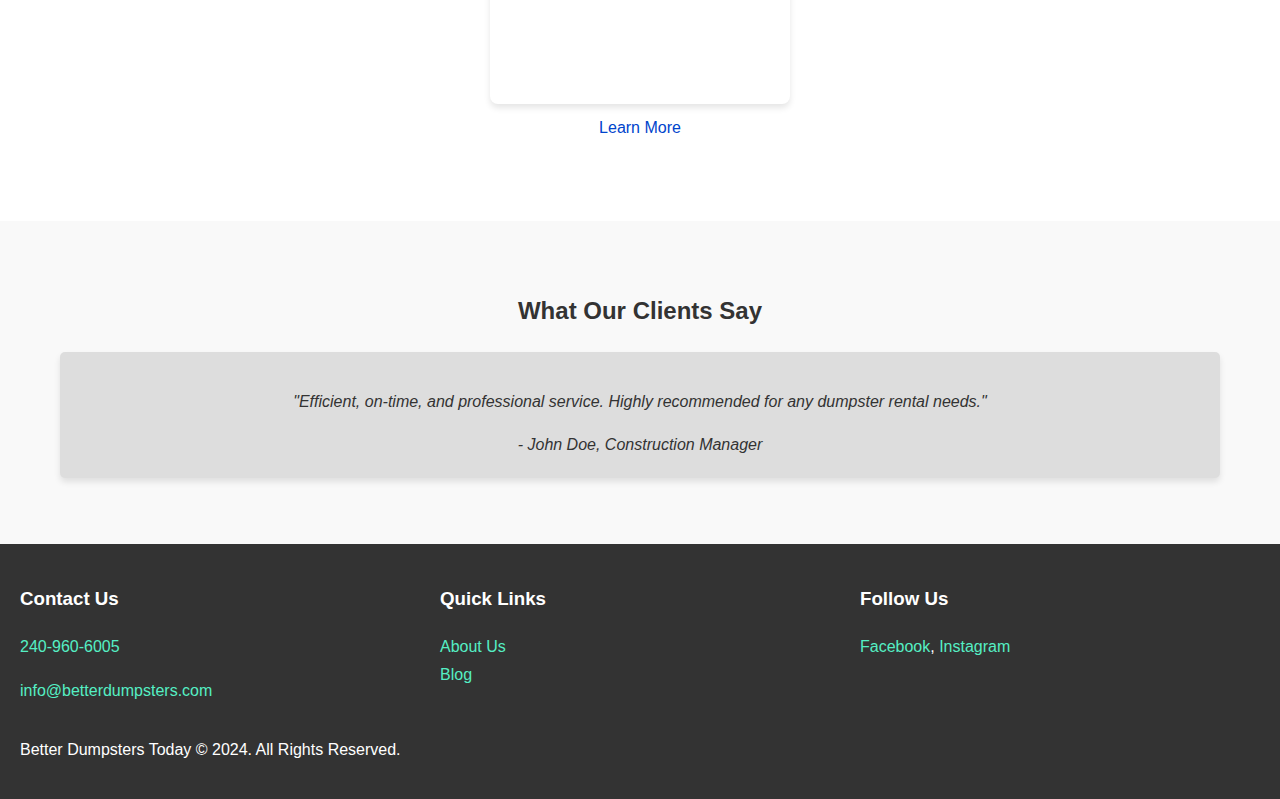
==== commit f27e6fbd: "- **Update `workspace.xml` for improved configuration**: Made adjustments to `workspace.xml` within " ====
--- a/index.html
+++ b/index.html
@@ -58,13 +58,10 @@
   <div class="service">
     <h3><i class="fas fa-dumpster"></i> Dumpster Services</h3>
     <p>We provide dumpsters of various sizes for different types of waste, whether it be for residential or commercial projects.</p>
-
-    <!-- All the images added under Dumpster Services -->
     <div class="equipment-images">
       <img src="img/dumpster2.jpg" alt="Dumpster service image 1" class="service-image">
       <img src="img/dumpster3.jpg" alt="Dumpster service image 2" class="service-image">
     </div>
-
     <a href="services.html#dumpster-services" class="learn-more">Learn More</a>
   </div>
   <div class="service">
@@ -147,4 +144,4 @@
 </script>
 </body>
 
-</html>
+</html>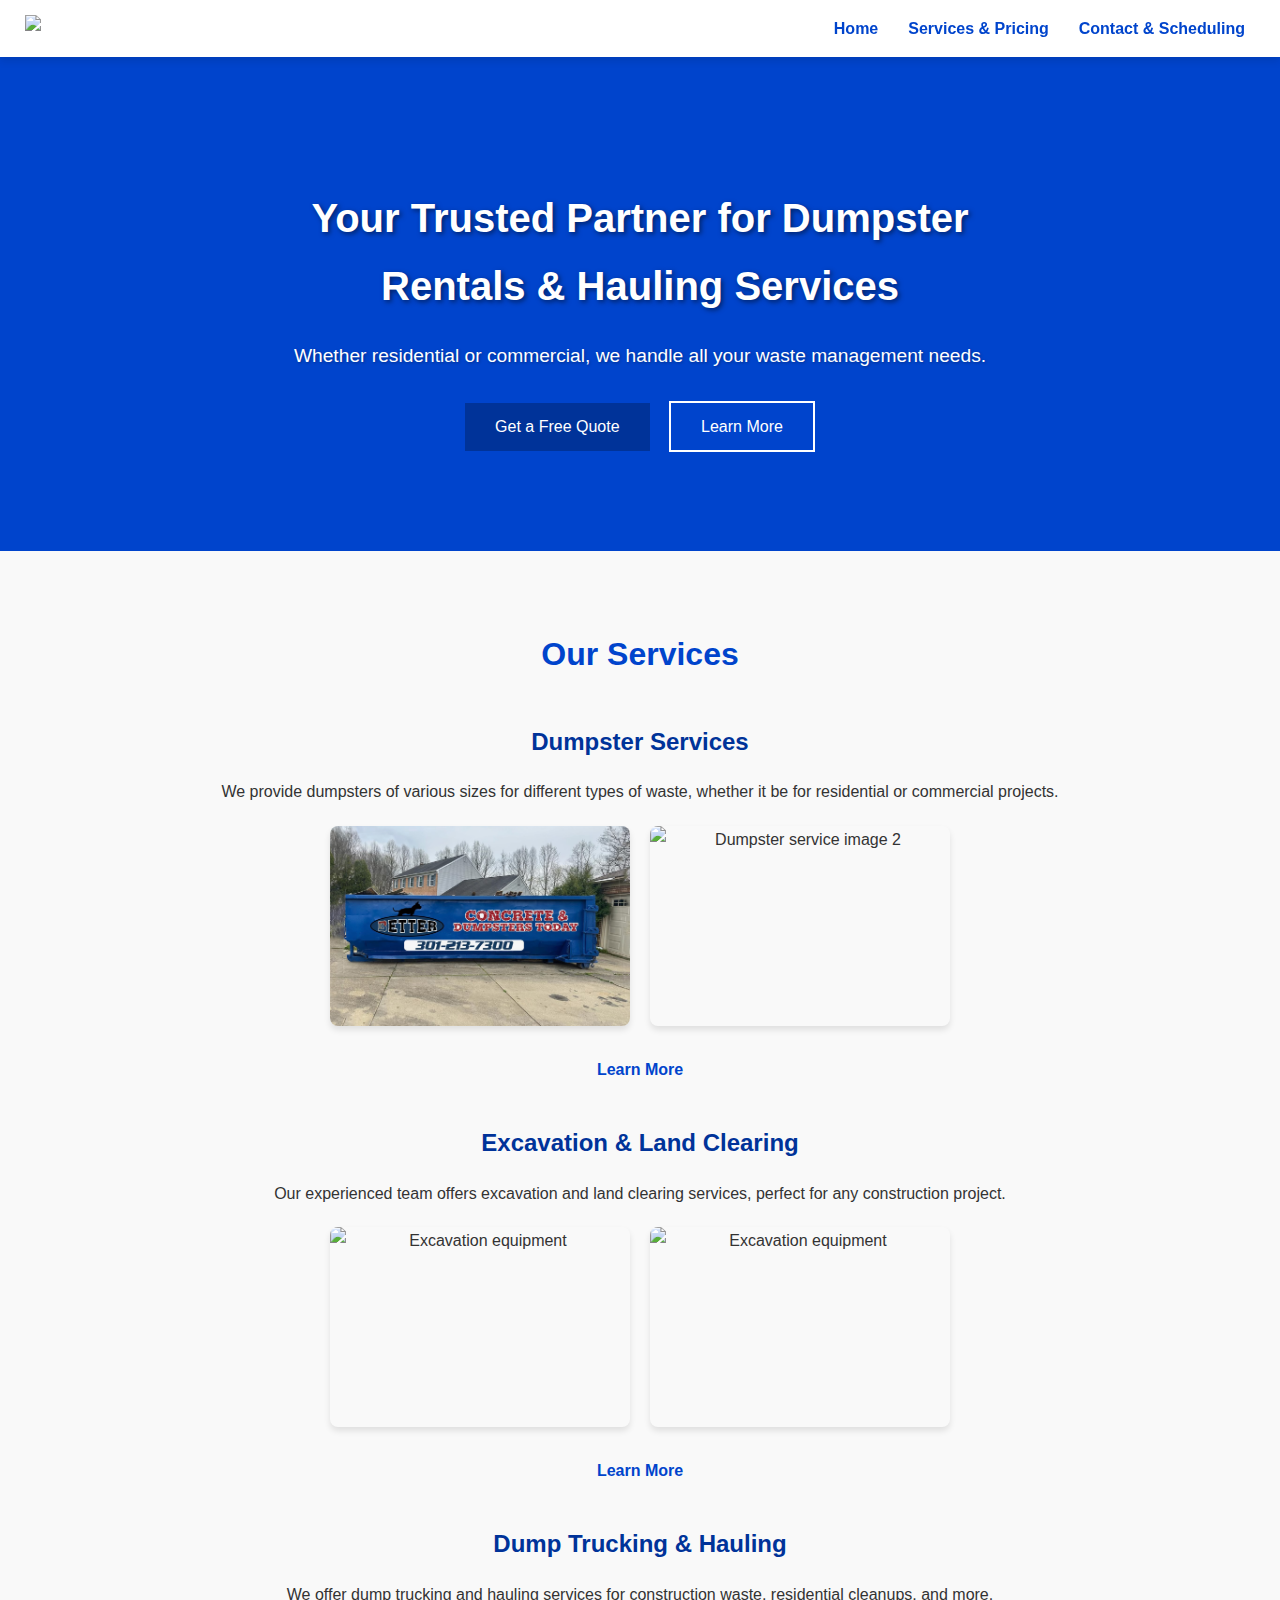
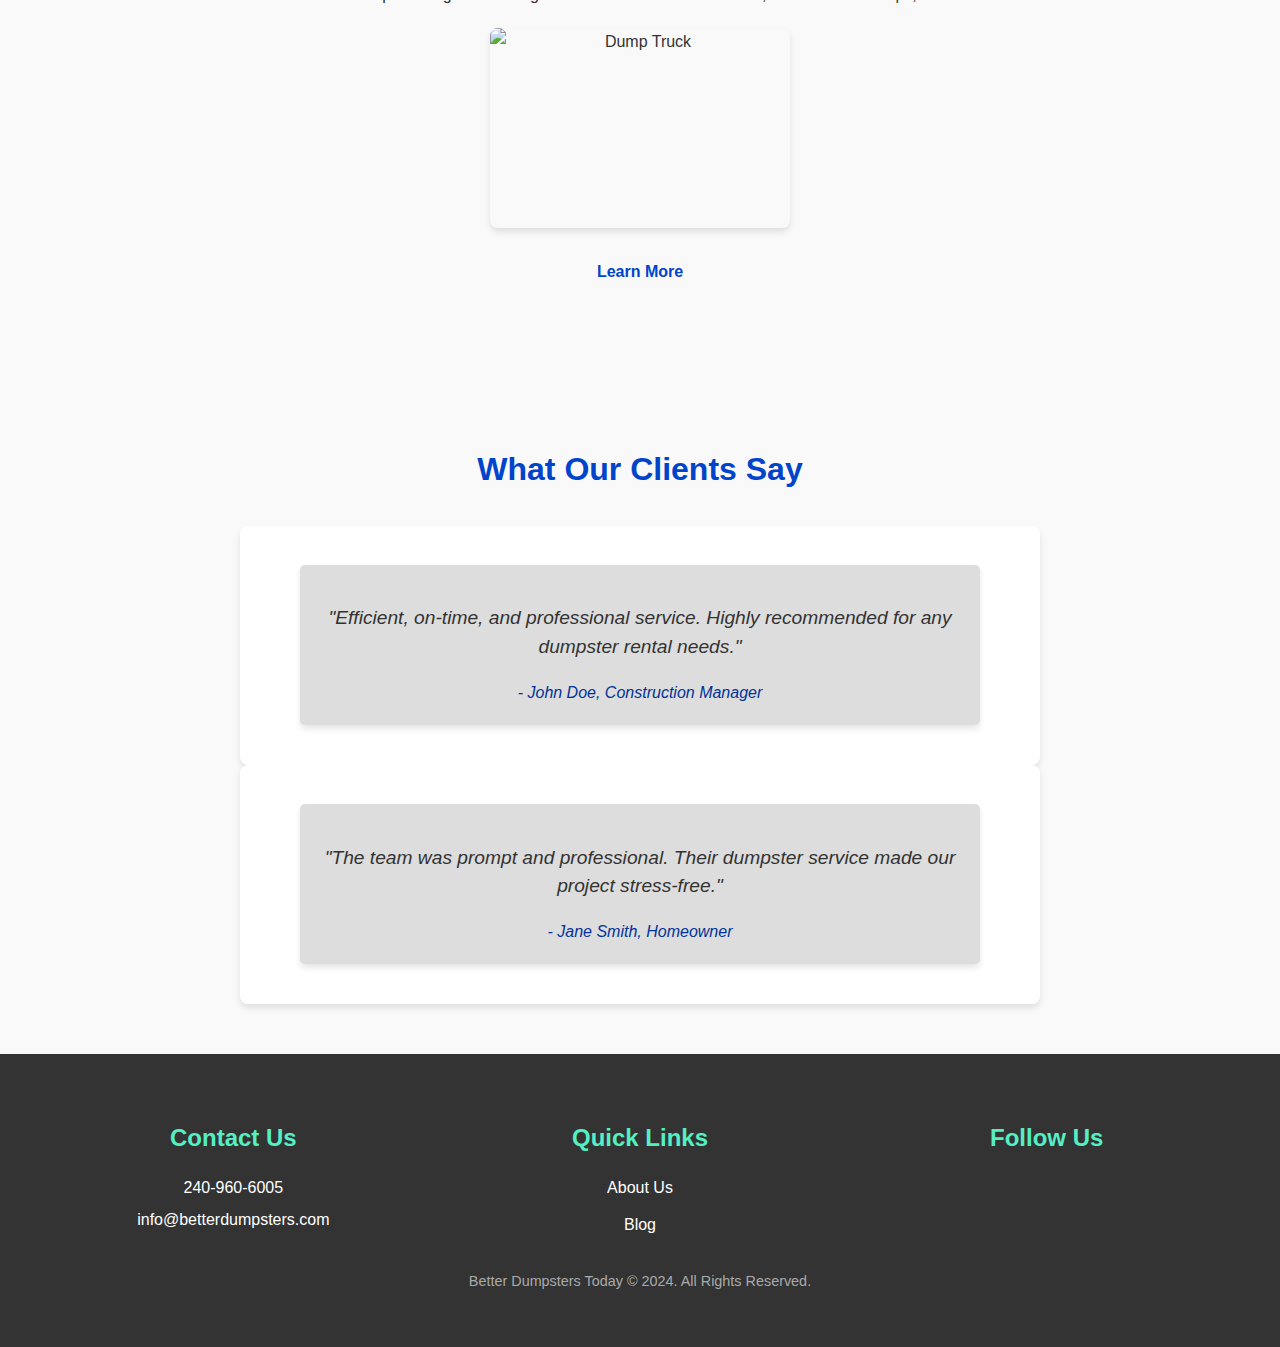
==== commit e632607d: "Enhance color scheme and improve layout in index.html" ====
--- a/index.html
+++ b/index.html
@@ -15,114 +15,157 @@
 <body>
 
 <!-- Header with Enhanced Navigation -->
-<header>
+<header style="background: white; box-shadow: 0 4px 8px rgba(0, 0, 0, 0.1); padding: 10px 20px;">
   <div class="logo">
-    <img src="img/dumpster-logo.jpg" alt="Better Dumpsters Today Logo for waste management services">
+    <img src="img/logo-clear-2.jpg" alt="Better Dumpsters Today Logo for waste management services" style="max-height: 120px; width: auto; padding: 5px;">
   </div>
-  <button class="menu-toggle" aria-label="Toggle menu">☰</button>
-  <nav>
-    <a href="index.html" class="nav-link"><i class="fas fa-home"></i> Home</a>
-    <a href="services.html" class="nav-link">Services & Pricing</a>
-    <a href="contact.html" class="nav-link">Contact & Scheduling</a>
+  <button class="menu-toggle" aria-label="Toggle menu" style="background: none; border: none; color: var(--primary-color); font-size: 24px; cursor: pointer;">☰</button>
+  <nav style="display: flex; align-items: center;">
+    <a href="index.html" class="nav-link" style="color: var(--primary-color); margin: 0 15px; text-decoration: none; font-weight: bold; transition: color 0.3s;"><i class="fas fa-home"></i> Home</a>
+    <a href="services.html" class="nav-link" style="color: var(--primary-color); margin: 0 15px; text-decoration: none; font-weight: bold; transition: color 0.3s;">Services & Pricing</a>
+    <a href="contact.html" class="nav-link" style="color: var(--primary-color); margin: 0 15px; text-decoration: none; font-weight: bold; transition: color 0.3s;">Contact & Scheduling</a>
   </nav>
 </header>
 
-<!-- Hero Section with Responsive Background -->
-<section id="home" class="hero" style="background-image: url('images/hero-bg.jpg'); background-size: cover; background-position: center;">
-  <div class="hero-content">
-    <h1>Your Trusted Partner for Dumpster Rentals & Hauling Services</h1>
-    <p>Whether residential or commercial, we handle all your waste management needs.</p>
-    <button onclick="document.getElementById('quoteForm').style.display='block'" class="cta-button">Get a Free Quote</button>
-    <a href="services.html" class="cta-button secondary">Learn More</a>
-  </div>
 
-  <!-- Quote Form Modal -->
-  <div id="quoteForm" class="modal" role="dialog" aria-labelledby="quoteFormTitle" aria-hidden="true">
-    <div class="modal-content">
-      <span class="close" onclick="document.getElementById('quoteForm').style.display='none'" aria-label="Close">&times;</span>
-      <h2 id="quoteFormTitle">Request a Free Quote</h2>
-      <form id="quoteForm" aria-labelledby="quoteFormTitle">
-        <input type="text" placeholder="Your Name" required aria-label="Your Name">
-        <input type="email" placeholder="Your Email" required aria-label="Your Email">
-        <input type="tel" placeholder="Phone Number" required aria-label="Phone Number">
-        <textarea placeholder="Project Details" required aria-label="Project Details"></textarea>
-        <button type="submit" class="submit-button">Submit</button>
-      </form>
-    </div>
+
+<!-- Hero Section with Enhanced Design -->
+<section id="home" class="hero" style="background-image: url('images/hero-bg.jpg'); background-size: cover; background-position: center; padding: 100px 20px; text-align: center; color: white;">
+  <div class="hero-content" style="max-width: 800px; margin: 0 auto;">
+    <h1 style="font-size: 2.5rem; font-weight: bold; margin-bottom: 20px; text-shadow: 2px 2px 5px rgba(0, 0, 0, 0.5);">Your Trusted Partner for Dumpster Rentals & Hauling Services</h1>
+    <p style="font-size: 1.2rem; margin-bottom: 30px; text-shadow: 1px 1px 3px rgba(0, 0, 0, 0.3);">Whether residential or commercial, we handle all your waste management needs.</p>
+    <button onclick="document.getElementById('quoteForm').style.display='block'" class="cta-button" style="background-color: var(--secondary-color); color: white; padding: 15px 30px; border: none; font-size: 1rem; cursor: pointer; transition: background-color 0.3s;">Get a Free Quote</button>
+    <a href="services.html" class="cta-button secondary" style="margin-left: 15px; padding: 15px 30px; border: 2px solid white; color: white; text-decoration: none; font-size: 1rem; transition: background-color 0.3s, color 0.3s;">Learn More</a>
   </div>
 </section>
 
-<!-- Services Overview with Icons -->
-<section id="services">
-  <h2>Our Services</h2>
+<!-- Quote Form Modal -->
+<div id="quoteForm" class="modal" role="dialog" aria-labelledby="quoteFormTitle" aria-hidden="true" style="display: none; position: fixed; top: 0; left: 0; width: 100%; height: 100%; background-color: rgba(0, 0, 0, 0.5); z-index: 1000; overflow: auto;">
+  <div class="modal-content" style="background-color: white; margin: 10% auto; padding: 20px; width: 90%; max-width: 500px; border-radius: 8px; box-shadow: 0 4px 8px rgba(0, 0, 0, 0.3); position: relative;">
+    <span class="close" onclick="document.getElementById('quoteForm').style.display='none'" aria-label="Close" style="position: absolute; top: 10px; right: 15px; font-size: 24px; color: #555; cursor: pointer;">&times;</span>
+    <h2 id="quoteFormTitle" style="font-size: 1.5rem; margin-bottom: 20px; text-align: center; color: var(--primary-color);">Request a Free Quote</h2>
+    <form id="quoteForm" aria-labelledby="quoteFormTitle" style="display: flex; flex-direction: column; gap: 15px;">
+      <input type="text" placeholder="Your Name" required aria-label="Your Name" style="padding: 10px; font-size: 1rem; border: 1px solid #ddd; border-radius: 4px; width: 100%;">
+      <input type="email" placeholder="Your Email" required aria-label="Your Email" style="padding: 10px; font-size: 1rem; border: 1px solid #ddd; border-radius: 4px; width: 100%;">
+      <input type="tel" placeholder="Phone Number" required aria-label="Phone Number" style="padding: 10px; font-size: 1rem; border: 1px solid #ddd; border-radius: 4px; width: 100%;">
+      <textarea placeholder="Project Details" required aria-label="Project Details" style="padding: 10px; font-size: 1rem; border: 1px solid #ddd; border-radius: 4px; width: 100%; height: 100px;"></textarea>
+      <button type="submit" class="submit-button" style="padding: 12px; font-size: 1rem; background-color: var(--primary-color); color: white; border: none; border-radius: 4px; cursor: pointer; transition: background-color 0.3s;">Submit</button>
+    </form>
+  </div>
+</div>
+</section>
+
+<!-- Services Overview with Enhanced Design -->
+<section id="services" style="padding: 50px 20px; background-color: #f9f9f9; text-align: center;">
+  <h2 style="font-size: 2rem; color: var(--primary-color); margin-bottom: 40px;">Our Services</h2>
+
+  <div class="service" style="margin-bottom: 40px;">
+    <h3 style="font-size: 1.5rem; color: var(--secondary-color); margin-bottom: 15px;">
+      <i class="fas fa-dumpster" style="color: var(--primary-color);"></i> Dumpster Services
+    </h3>
+    <p style="font-size: 1rem; margin-bottom: 20px;">We provide dumpsters of various sizes for different types of waste, whether it be for residential or commercial projects.</p>
+    <div class="equipment-images" style="display: flex; justify-content: center; gap: 20px; margin-bottom: 20px;">
+      <img src="img/dumpster2.jpg" alt="Dumpster service image 1" class="service-image" style="max-width: 300px; width: 100%; height: 200px; object-fit: cover; border-radius: 8px; box-shadow: 0 4px 6px rgba(0, 0, 0, 0.1);">
+      <img src="img/dumpster3.jpg" alt="Dumpster service image 2" class="service-image" style="max-width: 300px; width: 100%; height: 200px; object-fit: cover; border-radius: 8px; box-shadow: 0 4px 6px rgba(0, 0, 0, 0.1);">
+    </div>
+    <a href="services.html#dumpster-services" class="learn-more" style="text-decoration: none; color: var(--primary-color); font-weight: bold; transition: color 0.3s;">Learn More</a>
+  </div>
+
+  <div class="service" style="margin-bottom: 40px;">
+    <h3 style="font-size: 1.5rem; color: var(--secondary-color); margin-bottom: 15px;">
+      <i class="fas fa-tractor" style="color: var(--primary-color);"></i> Excavation & Land Clearing
+    </h3>
+    <p style="font-size: 1rem; margin-bottom: 20px;">Our experienced team offers excavation and land clearing services, perfect for any construction project.</p>
+    <div class="equipment-images" style="display: flex; justify-content: center; gap: 20px; margin-bottom: 20px;">
+      <img src="img/IMG_3371.jpg" alt="Excavation equipment" class="service-image" style="max-width: 300px; width: 100%; height: 200px; object-fit: cover; border-radius: 8px; box-shadow: 0 4px 6px rgba(0, 0, 0, 0.1);">
+      <img src="img/IMG_3370.jpg" alt="Excavation equipment" class="service-image" style="max-width: 300px; width: 100%; height: 200px; object-fit: cover; border-radius: 8px; box-shadow: 0 4px 6px rgba(0, 0, 0, 0.1);">
+    </div>
+    <a href="services.html#excavation-services" class="learn-more" style="text-decoration: none; color: var(--primary-color); font-weight: bold; transition: color 0.3s;">Learn More</a>
+  </div>
+
   <div class="service">
-    <h3><i class="fas fa-dumpster"></i> Dumpster Services</h3>
-    <p>We provide dumpsters of various sizes for different types of waste, whether it be for residential or commercial projects.</p>
-    <div class="equipment-images">
-      <img src="img/dumpster2.jpg" alt="Dumpster service image 1" class="service-image">
-      <img src="img/dumpster3.jpg" alt="Dumpster service image 2" class="service-image">
+    <h3 style="font-size: 1.5rem; color: var(--secondary-color); margin-bottom: 15px;">
+      <i class="fas fa-truck-moving" style="color: var(--primary-color);"></i> Dump Trucking & Hauling
+    </h3>
+    <p style="font-size: 1rem; margin-bottom: 20px;">We offer dump trucking and hauling services for construction waste, residential cleanups, and more.</p>
+    <div class="truck-image" style="display: flex; justify-content: center; margin-bottom: 20px;">
+      <img src="img/IMG_3372.jpg" alt="Dump Truck" class="service-image" style="max-width: 300px; width: 100%; height: 200px; object-fit: cover; border-radius: 8px; box-shadow: 0 4px 6px rgba(0, 0, 0, 0.1);">
     </div>
-    <a href="services.html#dumpster-services" class="learn-more">Learn More</a>
-  </div>
-  <div class="service">
-    <h3><i class="fas fa-tractor"></i> Excavation & Land Clearing</h3>
-    <p>Our experienced team offers excavation and land clearing services, perfect for any construction project.</p>
-    <div class="equipment-images">
-      <img src="img/IMG_3371.jpg" alt="Excavation equipment" class="service-image">
-      <img src="img/IMG_3370.jpg" alt="Excavation equipment" class="service-image">
-    </div>
-    <a href="services.html#excavation-services" class="learn-more">Learn More</a>
-  </div>
-  <div class="service">
-    <h3><i class="fas fa-truck-moving"></i> Dump Trucking & Hauling</h3>
-    <p>We offer dump trucking and hauling services for construction waste, residential cleanups, and more.</p>
-    <div class="truck-image">
-      <img src="img/IMG_3372.jpg" alt="Dump Truck" class="service-image">
-    </div>
-    <a href="services.html#hauling-services" class="learn-more">Learn More</a>
+    <a href="services.html#hauling-services" class="learn-more" style="text-decoration: none; color: var(--primary-color); font-weight: bold; transition: color 0.3s;">Learn More</a>
   </div>
 </section>
 
-<!-- Testimonials with Carousel -->
-<section id="testimonials">
-  <h2>What Our Clients Say</h2>
-  <div class="testimonial-carousel swiper-container">
+
+<!-- Testimonials with Enhanced Carousel -->
+<section id="testimonials" style="background-color: #f9f9f9; padding: 50px 20px; text-align: center;">
+  <h2 style="font-size: 2rem; color: var(--primary-color); margin-bottom: 30px;">What Our Clients Say</h2>
+  <div class="testimonial-carousel swiper-container" style="max-width: 800px; margin: 0 auto;">
     <div class="swiper-wrapper">
-      <div class="swiper-slide">
-        <blockquote>
+      <div class="swiper-slide" style="padding: 20px; background: #fff; border-radius: 8px; box-shadow: 0 4px 6px rgba(0, 0, 0, 0.1);">
+        <blockquote style="font-style: italic; font-size: 1.2rem; line-height: 1.5; margin-bottom: 20px; color: #333;">
           <p>"Efficient, on-time, and professional service. Highly recommended for any dumpster rental needs."</p>
-          <cite>- John Doe, Construction Manager</cite>
+          <cite style="display: block; margin-top: 15px; font-size: 1rem; color: var(--secondary-color);">- John Doe, Construction Manager</cite>
         </blockquote>
       </div>
-      <!-- Add more testimonials here -->
+      <div class="swiper-slide" style="padding: 20px; background: #fff; border-radius: 8px; box-shadow: 0 4px 6px rgba(0, 0, 0, 0.1);">
+        <blockquote style="font-style: italic; font-size: 1.2rem; line-height: 1.5; margin-bottom: 20px; color: #333;">
+          <p>"The team was prompt and professional. Their dumpster service made our project stress-free."</p>
+          <cite style="display: block; margin-top: 15px; font-size: 1rem; color: var(--secondary-color);">- Jane Smith, Homeowner</cite>
+        </blockquote>
+      </div>
+      <!-- Add more testimonials as needed -->
     </div>
-    <div class="swiper-button-next"></div>
-    <div class="swiper-button-prev"></div>
+    <!-- Carousel Navigation Buttons -->
+    <div class="swiper-button-next" style="color: var(--primary-color);"></div>
+    <div class="swiper-button-prev" style="color: var(--primary-color);"></div>
   </div>
 </section>
 
+<!-- Swiper Initialization Script -->
+<script>
+  document.addEventListener('DOMContentLoaded', function () {
+    new Swiper('.testimonial-carousel', {
+      loop: true,
+      autoplay: {
+        delay: 5000,
+      },
+      navigation: {
+        nextEl: '.swiper-button-next',
+        prevEl: '.swiper-button-prev',
+      },
+      slidesPerView: 1,
+      spaceBetween: 20,
+    });
+  });
+</script>
+
+
 <!-- Enhanced Footer -->
-<footer>
-  <div class="footer-content">
-    <div class="footer-section">
-      <h3>Contact Us</h3>
-      <p><a href="tel:240-960-6005">240-960-6005</a></p>
-      <p><a href="mailto:info@betterdumpsters.com">info@betterdumpsters.com</a></p>
+<footer style="background-color: #333; color: white; padding: 40px 20px; text-align: center;">
+  <div class="footer-content" style="display: flex; flex-wrap: wrap; justify-content: space-between; gap: 20px; max-width: 1200px; margin: 0 auto;">
+    <div class="footer-section" style="flex: 1; min-width: 200px;">
+      <h3 style="font-size: 1.5rem; margin-bottom: 15px; color: var(--accent-color);">Contact Us</h3>
+      <p style="margin: 5px 0;"><a href="tel:240-960-6005" style="color: white; text-decoration: none; transition: color 0.3s;">240-960-6005</a></p>
+      <p style="margin: 5px 0;"><a href="mailto:info@betterdumpsters.com" style="color: white; text-decoration: none; transition: color 0.3s;">info@betterdumpsters.com</a></p>
     </div>
-    <div class="footer-section">
-      <h3>Quick Links</h3>
-      <ul>
-        <li><a href="about.html">About Us</a></li>
-        <li><a href="blog.html">Blog</a></li>
+    <div class="footer-section" style="flex: 1; min-width: 200px;">
+      <h3 style="font-size: 1.5rem; margin-bottom: 15px; color: var(--accent-color);">Quick Links</h3>
+      <ul style="list-style: none; padding: 0; margin: 0;">
+        <li style="margin-bottom: 10px;"><a href="about.html" style="color: white; text-decoration: none; transition: color 0.3s;">About Us</a></li>
+        <li><a href="blog.html" style="color: white; text-decoration: none; transition: color 0.3s;">Blog</a></li>
       </ul>
     </div>
-    <div class="footer-section">
-      <h3>Follow Us</h3>
-      <p><a href="#" aria-label="Facebook">Facebook</a>, <a href="#" aria-label="Instagram">Instagram</a></p>
+    <div class="footer-section" style="flex: 1; min-width: 200px;">
+      <h3 style="font-size: 1.5rem; margin-bottom: 15px; color: var(--accent-color);">Follow Us</h3>
+      <p>
+        <a href="#" aria-label="Facebook" style="color: var(--accent-color); margin-right: 10px; text-decoration: none; font-size: 1.5rem;"><i class="fab fa-facebook"></i></a>
+        <a href="#" aria-label="Instagram" style="color: var(--accent-color); text-decoration: none; font-size: 1.5rem;"><i class="fab fa-instagram"></i></a>
+      </p>
     </div>
   </div>
-  <p class="copyright">Better Dumpsters Today © 2024. All Rights Reserved.</p>
+  <p style="margin-top: 30px; font-size: 0.9rem; color: #aaa;">Better Dumpsters Today © 2024. All Rights Reserved.</p>
 </footer>
+
 
 <!-- Scripts -->
 <script src="https://cdnjs.cloudflare.com/ajax/libs/Swiper/8.0.7/swiper-bundle.min.js" defer></script>
--- a/css/style.css
+++ b/css/style.css
@@ -4,7 +4,7 @@
     --secondary-color: #003399;
     --background-color: #f4f4f4;
     --text-color: #333;
-    --accent-color: #55efc4; /* New accent color for UI elements */
+    --accent-color: #55efc4;
 }
 
 body {
@@ -31,8 +31,8 @@
 }
 
 header .logo img {
-    max-height: 60px; /* Adjust logo size */
-    width: auto; /* Maintain aspect ratio */
+    max-height: 60px;
+    width: auto;
 }
 
 .menu-toggle {
@@ -46,12 +46,12 @@
 
 header nav {
     display: flex;
-    align-items: center; /* Vertically centers the nav items */
+    align-items: center;
 }
 
 header nav a {
     color: #fff;
-    margin: 0 15px; /* Adds spacing between the links */
+    margin: 0 15px;
     text-decoration: none;
     font-weight: bold;
     transition: color 0.3s;
@@ -286,3 +286,78 @@
 .swiper-button-next:hover, .swiper-button-prev:hover {
     color: var(--accent-color);
 }
+
+/* Mobile Styles */
+@media (max-width: 768px) {
+    header nav {
+        display: none;
+    }
+
+    .menu-toggle {
+        display: block;
+    }
+
+    .menu-toggle:focus {
+        outline: none;
+    }
+
+    .menu-toggle.open {
+        transform: rotate(90deg);
+    }
+
+    header nav.open {
+        display: flex;
+        flex-direction: column;
+        width: 100%;
+        background-color: var(--primary-color);
+        position: absolute;
+        top: 100%;
+        left: 0;
+        z-index: 1000;
+    }
+
+    header nav a {
+        margin: 10px 0;
+    }
+
+    .hero {
+        padding: 100px 20px;
+    }
+
+    .hero-content {
+        max-width: 100%;
+    }
+
+    .service-image {
+        max-width: 100%;
+    }
+
+    .truck-image img {
+        max-width: 100%;
+    }
+
+    .footer-content {
+        flex-direction: column;
+        align-items: center;
+    }
+
+    .footer-section {
+        text-align: center;
+    }
+}
+
+/* Center text for specific sections */
+.center-text {
+    text-align: center;
+    margin-top: 20px;
+}
+
+.center-text table {
+    margin: 0 auto;
+    border-collapse: collapse;
+}
+
+.center-text th, .center-text td {
+    padding: 10px;
+    border: 1px solid #ddd;
+}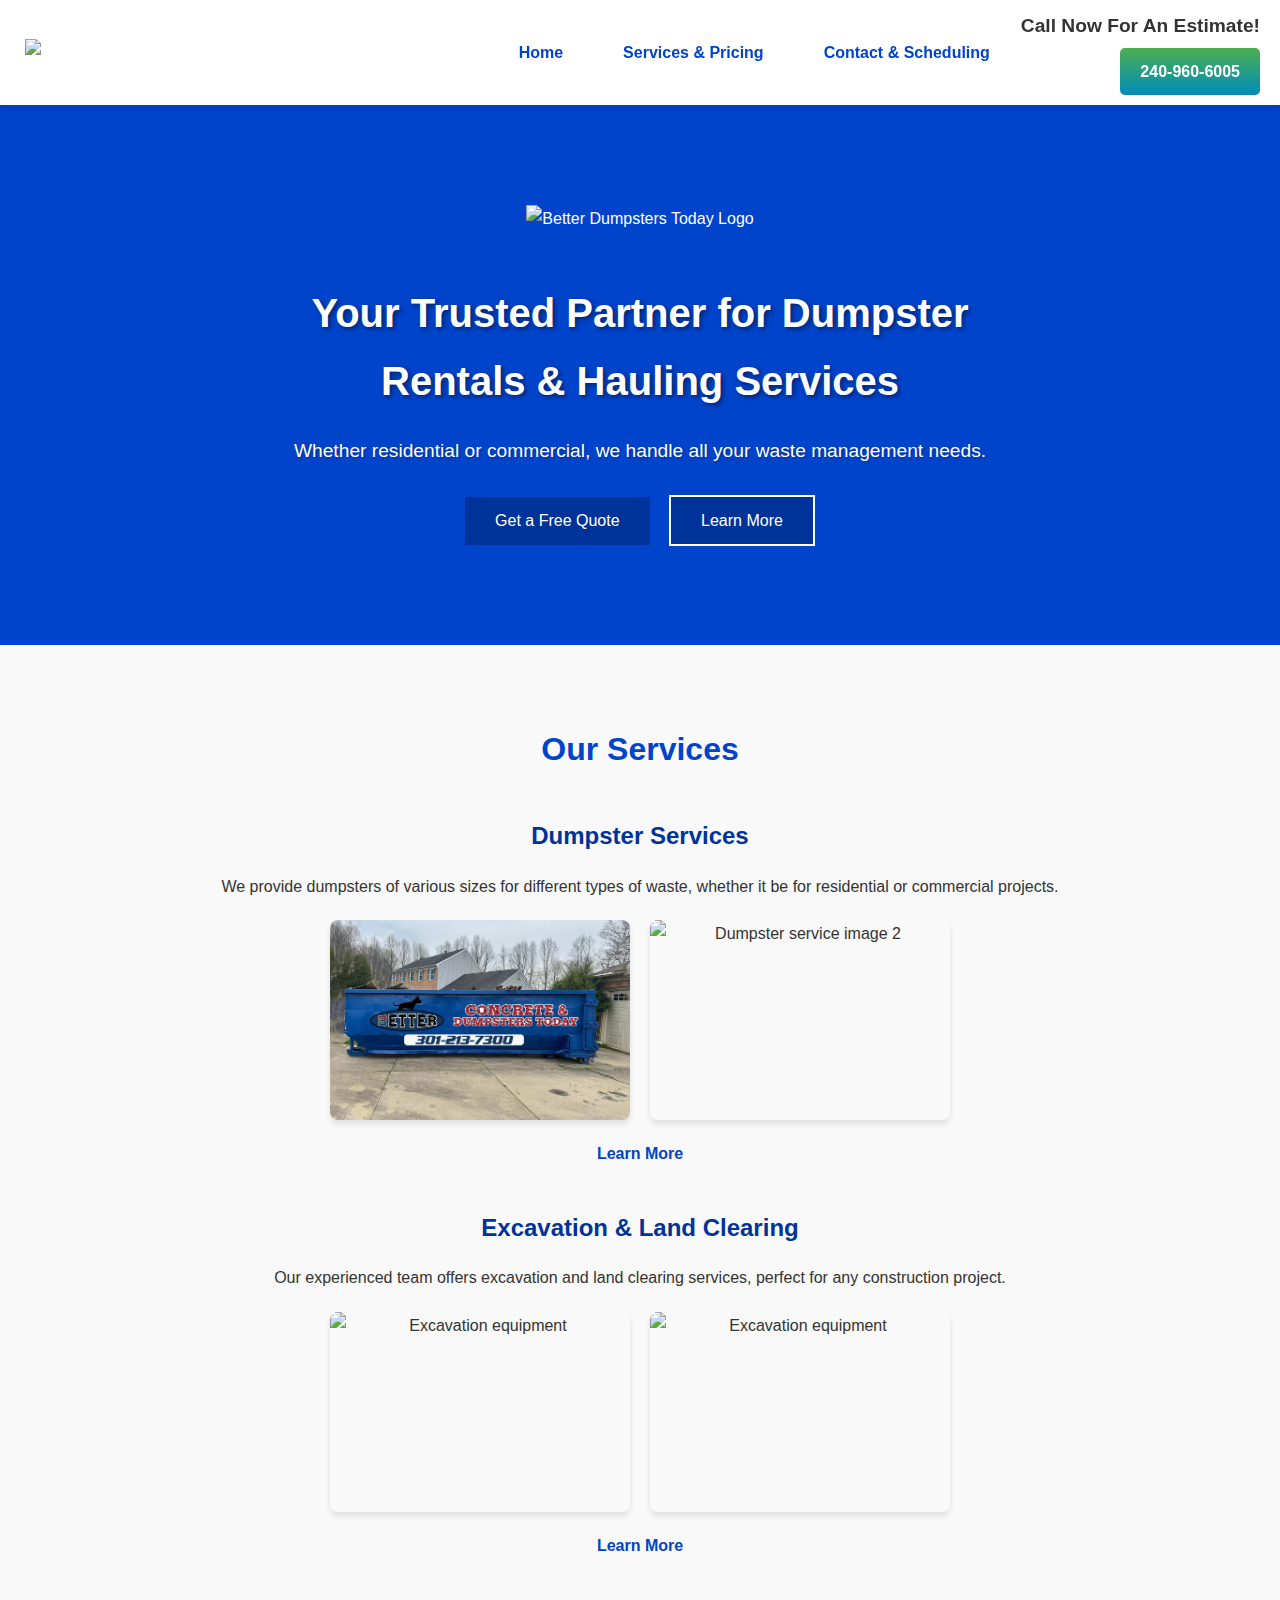
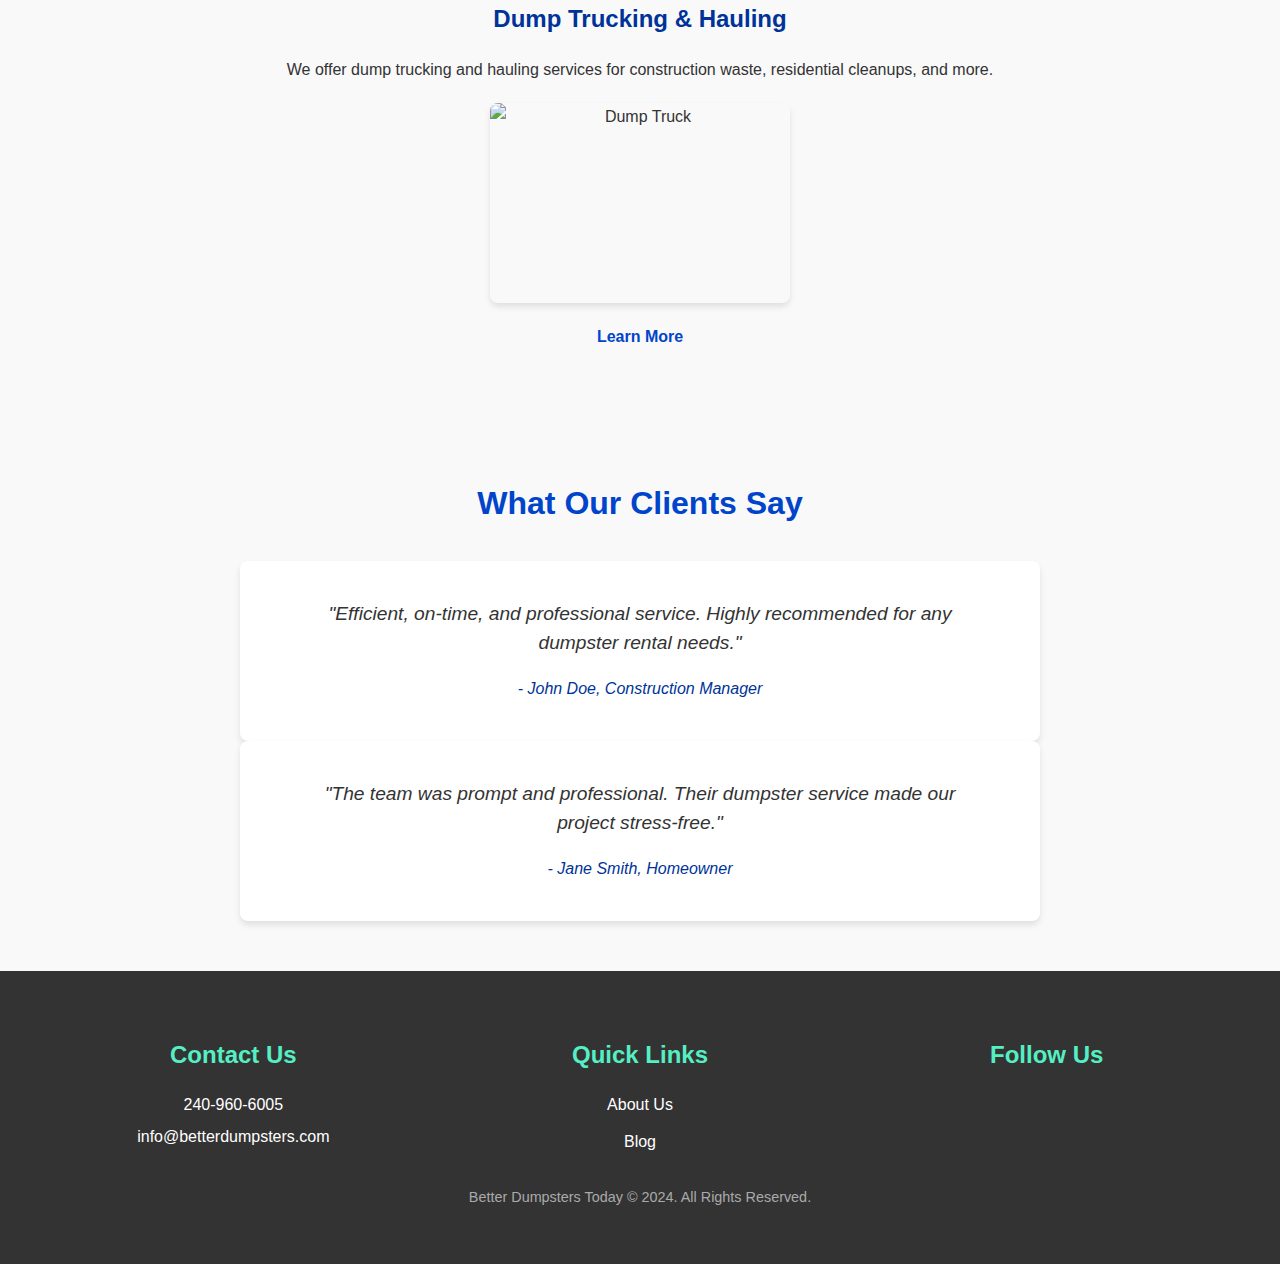
==== commit fd0a2939: "Enhance index.html with improved layout and styling" ====
--- a/index.html
+++ b/index.html
@@ -15,23 +15,29 @@
 <body>
 
 <!-- Header with Enhanced Navigation -->
-<header style="background: white; box-shadow: 0 4px 8px rgba(0, 0, 0, 0.1); padding: 10px 20px;">
+<header style="background: white; box-shadow: 0 4px 8px rgba(0, 0, 0, 0.1); padding: 10px 20px; display: flex; align-items: center; justify-content: space-between;">
   <div class="logo">
     <img src="img/logo-clear-2.jpg" alt="Better Dumpsters Today Logo for waste management services" style="max-height: 120px; width: auto; padding: 5px;">
   </div>
-  <button class="menu-toggle" aria-label="Toggle menu" style="background: none; border: none; color: var(--primary-color); font-size: 24px; cursor: pointer;">☰</button>
-  <nav style="display: flex; align-items: center;">
-    <a href="index.html" class="nav-link" style="color: var(--primary-color); margin: 0 15px; text-decoration: none; font-weight: bold; transition: color 0.3s;"><i class="fas fa-home"></i> Home</a>
-    <a href="services.html" class="nav-link" style="color: var(--primary-color); margin: 0 15px; text-decoration: none; font-weight: bold; transition: color 0.3s;">Services & Pricing</a>
-    <a href="contact.html" class="nav-link" style="color: var(--primary-color); margin: 0 15px; text-decoration: none; font-weight: bold; transition: color 0.3s;">Contact & Scheduling</a>
-  </nav>
+  <div class="nav-container" style="text-align: center; flex-grow: 1;"> <!-- Wrapper for centering the nav -->
+    <nav style="display: flex; justify-content: center; align-items: center; gap: 30px;">
+      <a href="index.html" class="nav-link" style="color: var(--primary-color); text-decoration: none; font-weight: bold; transition: color 0.3s;"><i class="fas fa-home"></i> Home</a>
+      <a href="services.html" class="nav-link" style="color: var(--primary-color); text-decoration: none; font-weight: bold; transition: color 0.3s;">Services & Pricing</a>
+      <a href="contact.html" class="nav-link" style="color: var(--primary-color); text-decoration: none; font-weight: bold; transition: color 0.3s;">Contact & Scheduling</a>
+    </nav>
+  </div>
+  <div class="call-now" style="text-align: right;">
+    <p style="margin: 0; font-size: 1.2rem; font-weight: bold; color: var(--text-color);">Call Now For An Estimate!</p>
+    <a href="tel:2409606005" style="display: inline-block; padding: 10px 20px; font-size: 1rem; font-weight: bold; color: white; background: linear-gradient(to bottom, #4CAF50, #008CBA); text-decoration: none; border-radius: 5px; margin-top: 5px;">
+      <i class="fas fa-phone-alt"></i> 240-960-6005
+    </a>
+  </div>
 </header>
-
-
 
 <!-- Hero Section with Enhanced Design -->
 <section id="home" class="hero" style="background-image: url('images/hero-bg.jpg'); background-size: cover; background-position: center; padding: 100px 20px; text-align: center; color: white;">
   <div class="hero-content" style="max-width: 800px; margin: 0 auto;">
+    <img src="img/logo-white1.jpg" alt="Better Dumpsters Today Logo" style="max-width: 700px; width: 100%; margin-bottom: 20px;">
     <h1 style="font-size: 2.5rem; font-weight: bold; margin-bottom: 20px; text-shadow: 2px 2px 5px rgba(0, 0, 0, 0.5);">Your Trusted Partner for Dumpster Rentals & Hauling Services</h1>
     <p style="font-size: 1.2rem; margin-bottom: 30px; text-shadow: 1px 1px 3px rgba(0, 0, 0, 0.3);">Whether residential or commercial, we handle all your waste management needs.</p>
     <button onclick="document.getElementById('quoteForm').style.display='block'" class="cta-button" style="background-color: var(--secondary-color); color: white; padding: 15px 30px; border: none; font-size: 1rem; cursor: pointer; transition: background-color 0.3s;">Get a Free Quote</button>
--- a/css/style.css
+++ b/css/style.css
@@ -47,6 +47,11 @@
 header nav {
     display: flex;
     align-items: center;
+    transition: transform 0.3s;
+}
+
+header nav.open {
+    display: flex;
 }
 
 header nav a {
@@ -59,6 +64,34 @@
 
 header nav a:hover {
     color: var(--accent-color);
+}
+
+/* Mobile Styles */
+@media (max-width: 768px) {
+    header nav {
+        display: none;
+        flex-direction: column;
+        width: 100%;
+        background-color: var(--primary-color);
+        position: absolute;
+        top: 60px;
+        left: 0;
+        z-index: 1000;
+    }
+
+    header nav.open {
+        display: flex;
+    }
+
+    .menu-toggle {
+        display: block;
+    }
+
+    header nav a {
+        margin: 10px 0;
+        text-align: center;
+        color: white;
+    }
 }
 
 /* Hero Section */
@@ -89,177 +122,26 @@
     background-color: #002266;
 }
 
-.cta-button.secondary {
-    background-color: transparent;
-    border: 2px solid #fff;
-    padding: 15px 30px;
-    color: #fff;
-}
-
-.cta-button.secondary:hover {
-    background-color: #fff;
-    color: var(--primary-color);
-}
-
-/* Services Section */
-#services {
-    padding: 50px 20px;
-    background-color: #fff;
-}
-
-.service {
-    margin-bottom: 30px;
-    text-align: center;
-}
-
-.service h3 {
-    color: var(--primary-color);
-    margin-bottom: 10px;
-}
-
-.service p {
-    margin-bottom: 10px;
-}
-
-.learn-more {
-    color: var(--primary-color);
-    text-decoration: none;
-    display: inline-block;
-    margin-top: 10px;
-    transition: color 0.3s;
-}
-
-.learn-more:hover {
-    color: var(--secondary-color);
-    text-decoration: underline;
-}
-
-/* Equipment Images */
-.equipment-images {
-    display: flex;
-    justify-content: center;
-    gap: 20px;
-    margin-top: 20px;
-}
-
-.service-image {
-    max-width: 300px;
-    width: 100%;
-    height: 200px;
-    object-fit: cover;
-    border-radius: 8px;
-    box-shadow: 0 4px 6px rgba(0, 0, 0, 0.1);
-    transition: transform 0.3s;
-}
-
-.service-image:hover {
-    transform: scale(1.05);
-}
-
-/* Specific styling for the truck image */
-.truck-image {
-    display: flex;
-    justify-content: center;
-    margin-top: 20px;
-}
-
-.truck-image img {
-    max-width: 300px;
-    width: 100%;
-    height: 200px;
-    object-fit: cover;
-    border-radius: 8px;
-    box-shadow: 0 4px 6px rgba(0, 0, 0, 0.1);
-    transition: transform 0.3s;
-}
-
-.truck-image img:hover {
-    transform: scale(1.05);
-}
-
-/* Testimonials */
-#testimonials {
-    background-color: #f9f9f9;
-    padding: 50px 20px;
-    text-align: center;
-}
-
-#testimonials blockquote {
-    font-style: italic;
-    background: #ddd;
-    padding: 20px;
-    border-radius: 5px;
-    position: relative;
-    box-shadow: 0 4px 6px rgba(0, 0, 0, 0.1);
-}
-
-#testimonials cite {
-    display: block;
-    margin-top: 10px;
-}
-
-/* Modal Styles */
-.modal {
-    display: none;
-    position: fixed;
-    z-index: 1;
-    left: 0;
-    top: 0;
-    width: 100%;
-    height: 100%;
-    overflow: auto;
-    background-color: rgba(0,0,0,0.4);
-}
-
-.modal-content {
-    background-color: #fefefe;
-    margin: 15% auto;
-    padding: 20px;
-    border: 1px solid #888;
-    width: 80%;
-    max-width: 500px;
-    position: relative;
-    box-shadow: 0 4px 8px rgba(0,0,0,0.1);
-}
-
-.close {
-    color: #aaa;
-    float: right;
-    font-size: 28px;
-    font-weight: bold;
-    cursor: pointer;
-}
-
-.close:hover,
-.close:focus {
-    color: black;
-    text-decoration: none;
-    cursor: pointer;
-}
-
-/* Footer Styles */
+/* Footer */
 footer {
     background-color: #333;
-    color: #fff;
-    padding: 20px;
-    text-align: left;
+    color: white;
+    padding: 40px 20px;
+    text-align: center;
 }
 
 .footer-content {
     display: flex;
+    flex-wrap: wrap;
     justify-content: space-between;
-    flex-wrap: wrap;
     gap: 20px;
+    max-width: 1200px;
+    margin: 0 auto;
 }
 
 .footer-section {
     flex: 1;
     min-width: 200px;
-}
-
-.footer-section ul {
-    list-style: none;
-    padding: 0;
 }
 
 .footer-section a {
@@ -270,94 +152,3 @@
 .footer-section a:hover {
     text-decoration: underline;
 }
-
-/* Quick Link Hover Effect */
-.quick-links a:hover {
-    color: var(--secondary-color);
-    transition: color 0.3s;
-}
-
-/* Swiper Buttons Styling */
-.swiper-button-next, .swiper-button-prev {
-    color: #fff;
-    transition: color 0.3s;
-}
-
-.swiper-button-next:hover, .swiper-button-prev:hover {
-    color: var(--accent-color);
-}
-
-/* Mobile Styles */
-@media (max-width: 768px) {
-    header nav {
-        display: none;
-    }
-
-    .menu-toggle {
-        display: block;
-    }
-
-    .menu-toggle:focus {
-        outline: none;
-    }
-
-    .menu-toggle.open {
-        transform: rotate(90deg);
-    }
-
-    header nav.open {
-        display: flex;
-        flex-direction: column;
-        width: 100%;
-        background-color: var(--primary-color);
-        position: absolute;
-        top: 100%;
-        left: 0;
-        z-index: 1000;
-    }
-
-    header nav a {
-        margin: 10px 0;
-    }
-
-    .hero {
-        padding: 100px 20px;
-    }
-
-    .hero-content {
-        max-width: 100%;
-    }
-
-    .service-image {
-        max-width: 100%;
-    }
-
-    .truck-image img {
-        max-width: 100%;
-    }
-
-    .footer-content {
-        flex-direction: column;
-        align-items: center;
-    }
-
-    .footer-section {
-        text-align: center;
-    }
-}
-
-/* Center text for specific sections */
-.center-text {
-    text-align: center;
-    margin-top: 20px;
-}
-
-.center-text table {
-    margin: 0 auto;
-    border-collapse: collapse;
-}
-
-.center-text th, .center-text td {
-    padding: 10px;
-    border: 1px solid #ddd;
-}